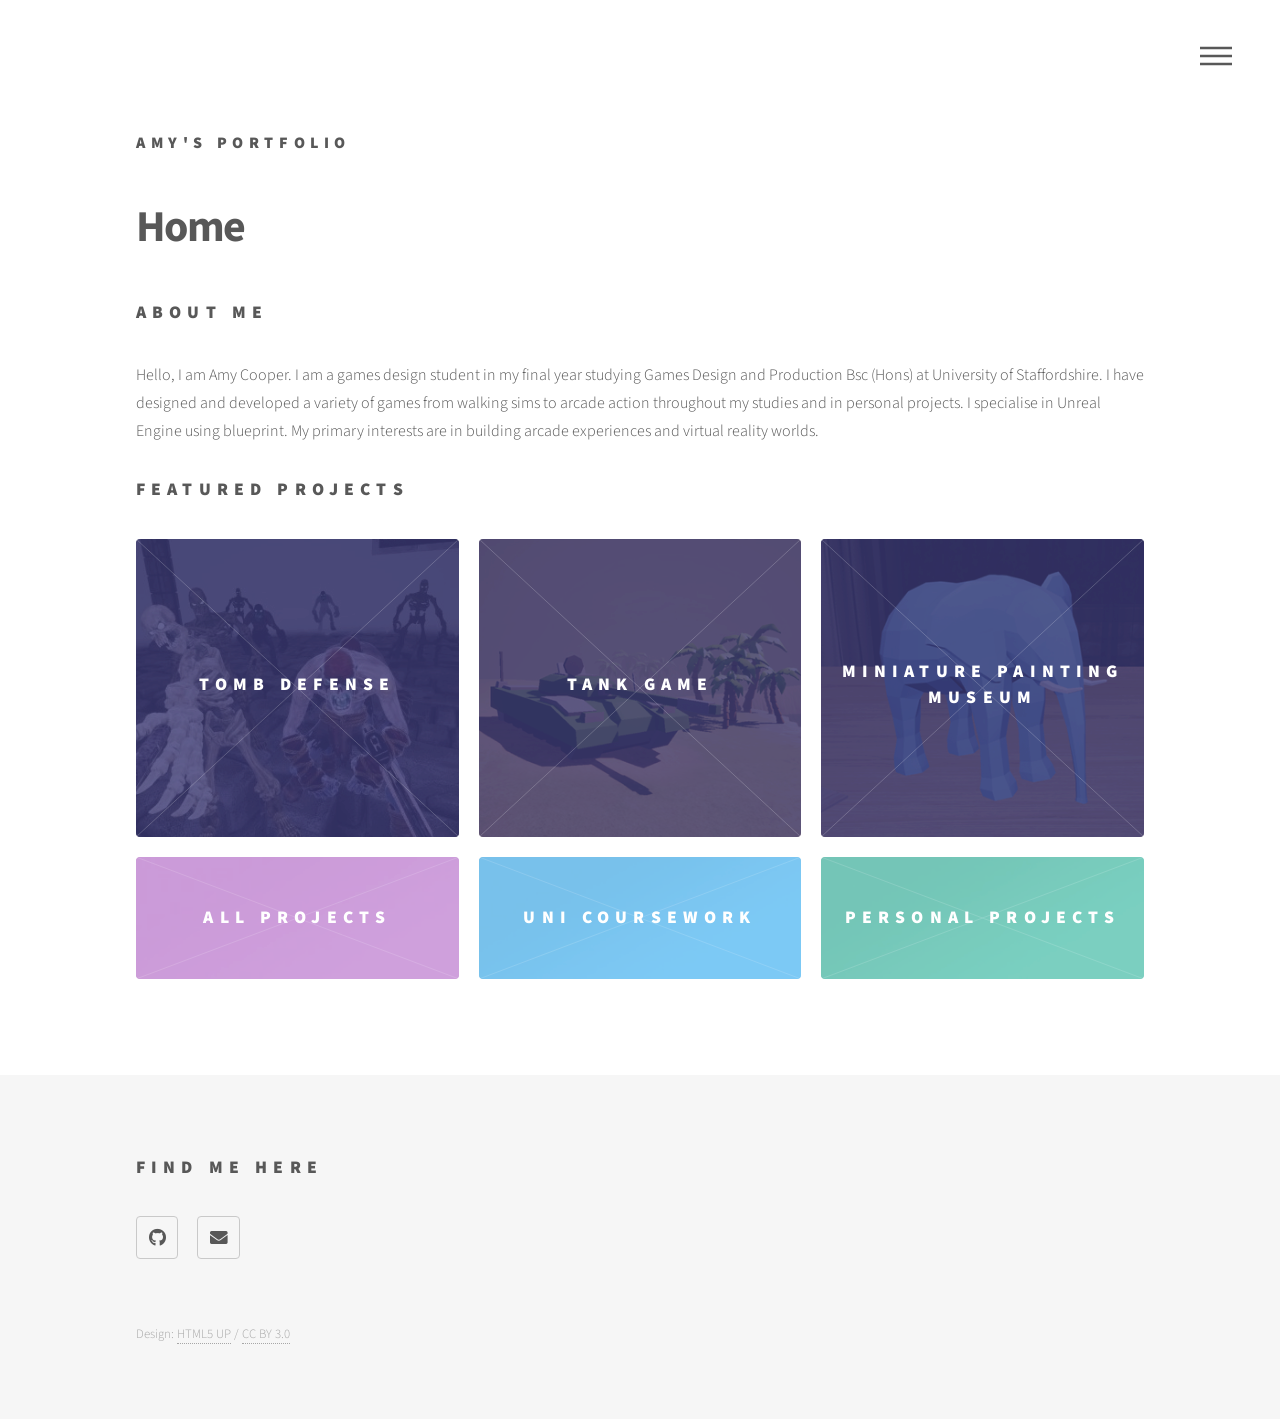
==== index.html @ 4cbb0b0f "Portfolio Transfer" ====
<!DOCTYPE HTML>
<!--
	Phantom by HTML5 UP
	html5up.net | @ajlkn
	Free for personal and commercial use under the CCA 3.0 license (html5up.net/license)
-->
<html>
	<head>
		<title>Amy's Portfolio</title>
		<meta charset="utf-8" />
		<meta name="viewport" content="width=device-width, initial-scale=1, user-scalable=no" />
		<link rel="stylesheet" href="assets/css/main.css" />
		<noscript><link rel="stylesheet" href="assets/css/noscript.css" /></noscript>
	</head>
	<body class="is-preload">
		<!-- Wrapper -->
			<div id="wrapper">

				<!-- Header -->
					<header id="header">
						<div class="inner">

							<!-- Logo -->
								<a href="index.html" class="logo">
									<span class="title">Amy's Portfolio</span>
								</a>

							<!-- Nav -->
								<nav>
									<ul>
										<li><a href="#menu">Menu</a></li>
									</ul>
								</nav>

						</div>
					</header>

				<!-- Menu -->
					<nav id="menu">
						<h2>Menu</h2>
						<ul>
							<li><a href="index.html">Home</a></li>
							<li><a href="projects.html">All Projects</a></li>
							<li><a href="coursework.html">Uni Coursework</a></li>
							<li><a href="personal.html">Personal Projects</a></li>
						</ul>
					</nav>

				<!-- Main -->
					<div id="main">
						<div class="inner">
							<h1>Home</h1>
							<h2>About Me</h2>
							<p>Hello, I am Amy Cooper. I am a games design student in my final year studying Games Design and Production Bsc (Hons) at University of Staffordshire.
								 I have designed and developed a variety of games from walking sims to arcade action throughout my studies and in personal projects. I specialise in Unreal Engine using blueprint. 
								My primary interests are in building arcade experiences and virtual reality worlds.</p>
							<h2>Featured Projects</h2>
							<section class="tiles">
								<article class="style1">
									<span class="image">
										<img src="images\TombDefense.jpg" alt="" />
									</span>
									<a href="TombDefense.html">
										<h2>Tomb Defense</h2>
										<div class="content">
											<p>Endless Arcade VR Shooter for Meta Quest</p>
										</div>
									</a>
								</article>

								<article class="style1">
									<span class="image">
										<img src="images/TankGame.jpg" alt="" />
									</span>
									<a href="TankGame.html">
										<h2>Tank Game</h2>
										<div class="content">
											<p>An experimental co-op game using VR and a custom Arduino controller</p>
										</div>
									</a>
								</article>

								<article class="style1">
									<span class="image">
										<img src="images/MiniaturePaintingMuseum.jpg" alt="" />
									</span>
									<a href="MiniaturePaintingMuseum.html">
										<h2>Miniature Painting Museum</h2>
										<div class="content">
											<p>A calm game about painting statues and viewing them to scale made for the GMTK Game Jam 2024</p>
										</div>
									</a>
								</article>

								<article class="style4">
									<span class="image">
										<img src="images/TabAll.jpg" alt="" />
									</span>
									<a href="projects.html">
										<h2>All Projects</h2>
									</a>
								</article>
								<article class="style2">
									<span class="image">
										<img src="images/TabDesign.jpg" alt="" />
									</span>
									<a href="coursework.html">
										<h2>Uni Coursework</h2>
									</a>
								</article>
								<article class="style3">
									<span class="image">
										<img src="images/TabArt.jpg" alt="" />
									</span>
									<a href="personal.html">
										<h2>Personal Projects</h2>
									</a>
								</article>
									
							</section>
						</div>
					</div>

				<!-- Footer -->
					<footer id="footer">
						<div class="inner">
							<section>
								<h2>Find me here</h2>
								<ul class="icons">
									<li><a href="https://github.com/RankRebellion" target="_blank" class="icon brands style2 fa-github"><span class="label">GitHub</span></a></li>
									<li><a href="mailto:AmyC5341@outlook.com" class="icon solid style2 fa-envelope"><span class="label">Email</span></a></li>
								</ul>
							</section>
							<ul class="copyright">
								<li>Design: <a href="http://html5up.net" target="_blank">HTML5 UP</a> / <a href="https://creativecommons.org/licenses/by/3.0/" target="_blank">CC BY 3.0</a></li>
							</ul>
						</div>
					</footer>

			</div>

		<!-- Scripts -->
			<script src="assets/js/jquery.min.js"></script>
			<script src="assets/js/browser.min.js"></script>
			<script src="assets/js/breakpoints.min.js"></script>
			<script src="assets/js/util.js"></script>
			<script src="assets/js/main.js"></script>

	</body>
</html>
---- assets/css/main.css ----
@import url(fontawesome-all.min.css);
@import url("https://fonts.googleapis.com/css?family=Source+Sans+Pro:300,700,900");

/*
	Phantom by HTML5 UP
	html5up.net | @ajlkn
	Free for personal and commercial use under the CCA 3.0 license (html5up.net/license)
*/

html, body, div, span, applet, object,
iframe, h1, h2, h3, h4, h5, h6, p, blockquote,
pre, a, abbr, acronym, address, big, cite,
code, del, dfn, em, img, ins, kbd, q, s, samp,
small, strike, strong, sub, sup, tt, var, b,
u, i, center, dl, dt, dd, ol, ul, li, fieldset,
form, label, legend, table, caption, tbody,
tfoot, thead, tr, th, td, article, aside,
canvas, details, embed, figure, figcaption,
footer, header, hgroup, menu, nav, output, ruby,
section, summary, time, mark, audio, video {
	margin: 0;
	padding: 0;
	border: 0;
	font-size: 100%;
	font: inherit;
	vertical-align: baseline;}

article, aside, details, figcaption, figure,
footer, header, hgroup, menu, nav, section {
	display: block;}

body {
	line-height: 1;
}

ol, ul {
	list-style: none;
}

blockquote, q {
	quotes: none;
}

	blockquote:before, blockquote:after, q:before, q:after {
		content: '';
		content: none;
	}

table {
	border-collapse: collapse;
	border-spacing: 0;
}

body {
	-webkit-text-size-adjust: none;
}

mark {
	background-color: transparent;
	color: inherit;
}

input::-moz-focus-inner {
	border: 0;
	padding: 0;
}

input, select, textarea {
	-moz-appearance: none;
	-webkit-appearance: none;
	-ms-appearance: none;
	appearance: none;
}

/* Basic */

	@-ms-viewport {
		width: device-width;
	}

	body {
		-ms-overflow-style: scrollbar;
	}

	@media screen and (max-width: 480px) {

		html, body {
			min-width: 320px;
		}

	}

	html {
		box-sizing: border-box;
	}

	*, *:before, *:after {
		box-sizing: inherit;
	}

	body {
		background: #ffffff;
	}

		body.is-preload *, body.is-preload *:before, body.is-preload *:after {
			-moz-animation: none !important;
			-webkit-animation: none !important;
			-ms-animation: none !important;
			animation: none !important;
			-moz-transition: none !important;
			-webkit-transition: none !important;
			-ms-transition: none !important;
			transition: none !important;
		}

/* Type */

	body, input, select, textarea {
		color: #585858;
		font-family: "Source Sans Pro", Helvetica, sans-serif;
		font-size: 16pt;
		font-weight: 300;
		line-height: 1.75;
	}

		@media screen and (max-width: 1680px) {

			body, input, select, textarea {
				font-size: 14pt;
			}

		}

		@media screen and (max-width: 1280px) {

			body, input, select, textarea {
				font-size: 12pt;
			}

		}

	a {
		-moz-transition: border-bottom-color 0.2s ease, color 0.2s ease;
		-webkit-transition: border-bottom-color 0.2s ease, color 0.2s ease;
		-ms-transition: border-bottom-color 0.2s ease, color 0.2s ease;
		transition: border-bottom-color 0.2s ease, color 0.2s ease;
		text-decoration: none;
		color: #585858;
		border-bottom: dotted 1px rgba(88, 88, 88, 0.5);
	}

		a:hover {
			border-bottom-color: transparent;
			color: #f2849e !important;
		}

	strong, b {
		font-weight: 900;
	}

	em, i {
		font-style: italic;
	}

	p {
		margin: 0 0 2em 0;
	}

	h1 {
		font-size: 2.75em;
		font-weight: 700;
		line-height: 1.3;
		margin: 0 0 1em 0;
		letter-spacing: -0.035em;
	}

		h1 a {
			color: inherit;
		}

		@media screen and (max-width: 736px) {

			h1 {
				font-size: 2em;
				margin: 0 0 1em 0;
			}

		}

		@media screen and (max-width: 360px) {

			h1 {
				font-size: 1.75em;
			}

		}

	h2, h3, h4, h5, h6 {
		font-weight: 900;
		line-height: 1.5;
		margin: 0 0 2em 0;
		text-transform: uppercase;
		letter-spacing: 0.35em;
	}

		h2 a, h3 a, h4 a, h5 a, h6 a {
			color: inherit;
		}

	h2 {
		font-size: 1.1em;
	}

	h3 {
		font-size: 1em;
	}

	h4 {
		font-size: 0.8em;
	}

	h5 {
		font-size: 0.8em;
	}

	h6 {
		font-size: 0.8em;
	}

	@media screen and (max-width: 980px) {

		h1 br, h2 br, h3 br, h4 br, h5 br, h6 br {
			display: none;
		}

	}

	@media screen and (max-width: 736px) {

		h2 {
			font-size: 1em;
		}

		h3 {
			font-size: 0.8em;
		}

	}

	sub {
		font-size: 0.8em;
		position: relative;
		top: 0.5em;
	}

	sup {
		font-size: 0.8em;
		position: relative;
		top: -0.5em;
	}

	blockquote {
		border-left: solid 4px #c9c9c9;
		font-style: italic;
		margin: 0 0 2em 0;
		padding: 0.5em 0 0.5em 2em;
	}

	code {
		background: rgba(144, 144, 144, 0.075);
		border-radius: 4px;
		border: solid 1px #c9c9c9;
		font-family: "Courier New", monospace;
		font-size: 0.9em;
		margin: 0 0.25em;
		padding: 0.25em 0.65em;
	}

	pre {
		-webkit-overflow-scrolling: touch;
		font-family: "Courier New", monospace;
		font-size: 0.9em;
		margin: 0 0 2em 0;
	}

		pre code {
			display: block;
			line-height: 1.75;
			padding: 1em 1.5em;
			overflow-x: auto;
		}

	hr {
		border: 0;
		border-bottom: solid 1px #c9c9c9;
		margin: 2em 0;
	}

		hr.major {
			margin: 3em 0;
		}

	.align-left {
		text-align: left;
	}

	.align-center {
		text-align: center;
	}

	.align-right {
		text-align: right;
	}

/* Row */

	.row {
		display: flex;
		flex-wrap: wrap;
		box-sizing: border-box;
		align-items: stretch;
	}

		.row > * {
			box-sizing: border-box;
		}

		.row.gtr-uniform > * > :last-child {
			margin-bottom: 0;
		}

		.row.aln-left {
			justify-content: flex-start;
		}

		.row.aln-center {
			justify-content: center;
		}

		.row.aln-right {
			justify-content: flex-end;
		}

		.row.aln-top {
			align-items: flex-start;
		}

		.row.aln-middle {
			align-items: center;
		}

		.row.aln-bottom {
			align-items: flex-end;
		}

		.row > .imp {
			order: -1;
		}

		.row > .col-1 {
			width: 8.33333%;
		}

		.row > .off-1 {
			margin-left: 8.33333%;
		}

		.row > .col-2 {
			width: 16.66667%;
		}

		.row > .off-2 {
			margin-left: 16.66667%;
		}

		.row > .col-3 {
			width: 25%;
		}

		.row > .off-3 {
			margin-left: 25%;
		}

		.row > .col-4 {
			width: 33.33333%;
		}

		.row > .off-4 {
			margin-left: 33.33333%;
		}

		.row > .col-5 {
			width: 41.66667%;
		}

		.row > .off-5 {
			margin-left: 41.66667%;
		}

		.row > .col-6 {
			width: 50%;
		}

		.row > .off-6 {
			margin-left: 50%;
		}

		.row > .col-7 {
			width: 58.33333%;
		}

		.row > .off-7 {
			margin-left: 58.33333%;
		}

		.row > .col-8 {
			width: 66.66667%;
		}

		.row > .off-8 {
			margin-left: 66.66667%;
		}

		.row > .col-9 {
			width: 75%;
		}

		.row > .off-9 {
			margin-left: 75%;
		}

		.row > .col-10 {
			width: 83.33333%;
		}

		.row > .off-10 {
			margin-left: 83.33333%;
		}

		.row > .col-11 {
			width: 91.66667%;
		}

		.row > .off-11 {
			margin-left: 91.66667%;
		}

		.row > .col-12 {
			width: 100%;
		}

		.row > .off-12 {
			margin-left: 100%;
		}

		.row.gtr-0 {
			margin-top: 0;
			margin-left: 0em;
		}

			.row.gtr-0 > * {
				padding: 0 0 0 0em;
			}

			.row.gtr-0.gtr-uniform {
				margin-top: 0em;
			}

				.row.gtr-0.gtr-uniform > * {
					padding-top: 0em;
				}

		.row.gtr-25 {
			margin-top: 0;
			margin-left: -0.5em;
		}

			.row.gtr-25 > * {
				padding: 0 0 0 0.5em;
			}

			.row.gtr-25.gtr-uniform {
				margin-top: -0.5em;
			}

				.row.gtr-25.gtr-uniform > * {
					padding-top: 0.5em;
				}

		.row.gtr-50 {
			margin-top: 0;
			margin-left: -1em;
		}

			.row.gtr-50 > * {
				padding: 0 0 0 1em;
			}

			.row.gtr-50.gtr-uniform {
				margin-top: -1em;
			}

				.row.gtr-50.gtr-uniform > * {
					padding-top: 1em;
				}

		.row {
			margin-top: 0;
			margin-left: -2em;
		}

			.row > * {
				padding: 0 0 0 2em;
			}

			.row.gtr-uniform {
				margin-top: -2em;
			}

				.row.gtr-uniform > * {
					padding-top: 2em;
				}

		.row.gtr-150 {
			margin-top: 0;
			margin-left: -3em;
		}

			.row.gtr-150 > * {
				padding: 0 0 0 3em;
			}

			.row.gtr-150.gtr-uniform {
				margin-top: -3em;
			}

				.row.gtr-150.gtr-uniform > * {
					padding-top: 3em;
				}

		.row.gtr-200 {
			margin-top: 0;
			margin-left: -4em;
		}

			.row.gtr-200 > * {
				padding: 0 0 0 4em;
			}

			.row.gtr-200.gtr-uniform {
				margin-top: -4em;
			}

				.row.gtr-200.gtr-uniform > * {
					padding-top: 4em;
				}

		@media screen and (max-width: 1680px) {

			.row {
				display: flex;
				flex-wrap: wrap;
				box-sizing: border-box;
				align-items: stretch;
			}

				.row > * {
					box-sizing: border-box;
				}

				.row.gtr-uniform > * > :last-child {
					margin-bottom: 0;
				}

				.row.aln-left {
					justify-content: flex-start;
				}

				.row.aln-center {
					justify-content: center;
				}

				.row.aln-right {
					justify-content: flex-end;
				}

				.row.aln-top {
					align-items: flex-start;
				}

				.row.aln-middle {
					align-items: center;
				}

				.row.aln-bottom {
					align-items: flex-end;
				}

				.row > .imp-xlarge {
					order: -1;
				}

				.row > .col-1-xlarge {
					width: 8.33333%;
				}

				.row > .off-1-xlarge {
					margin-left: 8.33333%;
				}

				.row > .col-2-xlarge {
					width: 16.66667%;
				}

				.row > .off-2-xlarge {
					margin-left: 16.66667%;
				}

				.row > .col-3-xlarge {
					width: 25%;
				}

				.row > .off-3-xlarge {
					margin-left: 25%;
				}

				.row > .col-4-xlarge {
					width: 33.33333%;
				}

				.row > .off-4-xlarge {
					margin-left: 33.33333%;
				}

				.row > .col-5-xlarge {
					width: 41.66667%;
				}

				.row > .off-5-xlarge {
					margin-left: 41.66667%;
				}

				.row > .col-6-xlarge {
					width: 50%;
				}

				.row > .off-6-xlarge {
					margin-left: 50%;
				}

				.row > .col-7-xlarge {
					width: 58.33333%;
				}

				.row > .off-7-xlarge {
					margin-left: 58.33333%;
				}

				.row > .col-8-xlarge {
					width: 66.66667%;
				}

				.row > .off-8-xlarge {
					margin-left: 66.66667%;
				}

				.row > .col-9-xlarge {
					width: 75%;
				}

				.row > .off-9-xlarge {
					margin-left: 75%;
				}

				.row > .col-10-xlarge {
					width: 83.33333%;
				}

				.row > .off-10-xlarge {
					margin-left: 83.33333%;
				}

				.row > .col-11-xlarge {
					width: 91.66667%;
				}

				.row > .off-11-xlarge {
					margin-left: 91.66667%;
				}

				.row > .col-12-xlarge {
					width: 100%;
				}

				.row > .off-12-xlarge {
					margin-left: 100%;
				}

				.row.gtr-0 {
					margin-top: 0;
					margin-left: 0em;
				}

					.row.gtr-0 > * {
						padding: 0 0 0 0em;
					}

					.row.gtr-0.gtr-uniform {
						margin-top: 0em;
					}

						.row.gtr-0.gtr-uniform > * {
							padding-top: 0em;
						}

				.row.gtr-25 {
					margin-top: 0;
					margin-left: -0.5em;
				}

					.row.gtr-25 > * {
						padding: 0 0 0 0.5em;
					}

					.row.gtr-25.gtr-uniform {
						margin-top: -0.5em;
					}

						.row.gtr-25.gtr-uniform > * {
							padding-top: 0.5em;
						}

				.row.gtr-50 {
					margin-top: 0;
					margin-left: -1em;
				}

					.row.gtr-50 > * {
						padding: 0 0 0 1em;
					}

					.row.gtr-50.gtr-uniform {
						margin-top: -1em;
					}

						.row.gtr-50.gtr-uniform > * {
							padding-top: 1em;
						}

				.row {
					margin-top: 0;
					margin-left: -2em;
				}

					.row > * {
						padding: 0 0 0 2em;
					}

					.row.gtr-uniform {
						margin-top: -2em;
					}

						.row.gtr-uniform > * {
							padding-top: 2em;
						}

				.row.gtr-150 {
					margin-top: 0;
					margin-left: -3em;
				}

					.row.gtr-150 > * {
						padding: 0 0 0 3em;
					}

					.row.gtr-150.gtr-uniform {
						margin-top: -3em;
					}

						.row.gtr-150.gtr-uniform > * {
							padding-top: 3em;
						}

				.row.gtr-200 {
					margin-top: 0;
					margin-left: -4em;
				}

					.row.gtr-200 > * {
						padding: 0 0 0 4em;
					}

					.row.gtr-200.gtr-uniform {
						margin-top: -4em;
					}

						.row.gtr-200.gtr-uniform > * {
							padding-top: 4em;
						}

		}

		@media screen and (max-width: 1280px) {

			.row {
				display: flex;
				flex-wrap: wrap;
				box-sizing: border-box;
				align-items: stretch;
			}

				.row > * {
					box-sizing: border-box;
				}

				.row.gtr-uniform > * > :last-child {
					margin-bottom: 0;
				}

				.row.aln-left {
					justify-content: flex-start;
				}

				.row.aln-center {
					justify-content: center;
				}

				.row.aln-right {
					justify-content: flex-end;
				}

				.row.aln-top {
					align-items: flex-start;
				}

				.row.aln-middle {
					align-items: center;
				}

				.row.aln-bottom {
					align-items: flex-end;
				}

				.row > .imp-large {
					order: -1;
				}

				.row > .col-1-large {
					width: 8.33333%;
				}

				.row > .off-1-large {
					margin-left: 8.33333%;
				}

				.row > .col-2-large {
					width: 16.66667%;
				}

				.row > .off-2-large {
					margin-left: 16.66667%;
				}

				.row > .col-3-large {
					width: 25%;
				}

				.row > .off-3-large {
					margin-left: 25%;
				}

				.row > .col-4-large {
					width: 33.33333%;
				}

				.row > .off-4-large {
					margin-left: 33.33333%;
				}

				.row > .col-5-large {
					width: 41.66667%;
				}

				.row > .off-5-large {
					margin-left: 41.66667%;
				}

				.row > .col-6-large {
					width: 50%;
				}

				.row > .off-6-large {
					margin-left: 50%;
				}

				.row > .col-7-large {
					width: 58.33333%;
				}

				.row > .off-7-large {
					margin-left: 58.33333%;
				}

				.row > .col-8-large {
					width: 66.66667%;
				}

				.row > .off-8-large {
					margin-left: 66.66667%;
				}

				.row > .col-9-large {
					width: 75%;
				}

				.row > .off-9-large {
					margin-left: 75%;
				}

				.row > .col-10-large {
					width: 83.33333%;
				}

				.row > .off-10-large {
					margin-left: 83.33333%;
				}

				.row > .col-11-large {
					width: 91.66667%;
				}

				.row > .off-11-large {
					margin-left: 91.66667%;
				}

				.row > .col-12-large {
					width: 100%;
				}

				.row > .off-12-large {
					margin-left: 100%;
				}

				.row.gtr-0 {
					margin-top: 0;
					margin-left: 0em;
				}

					.row.gtr-0 > * {
						padding: 0 0 0 0em;
					}

					.row.gtr-0.gtr-uniform {
						margin-top: 0em;
					}

						.row.gtr-0.gtr-uniform > * {
							padding-top: 0em;
						}

				.row.gtr-25 {
					margin-top: 0;
					margin-left: -0.5em;
				}

					.row.gtr-25 > * {
						padding: 0 0 0 0.5em;
					}

					.row.gtr-25.gtr-uniform {
						margin-top: -0.5em;
					}

						.row.gtr-25.gtr-uniform > * {
							padding-top: 0.5em;
						}

				.row.gtr-50 {
					margin-top: 0;
					margin-left: -1em;
				}

					.row.gtr-50 > * {
						padding: 0 0 0 1em;
					}

					.row.gtr-50.gtr-uniform {
						margin-top: -1em;
					}

						.row.gtr-50.gtr-uniform > * {
							padding-top: 1em;
						}

				.row {
					margin-top: 0;
					margin-left: -2em;
				}

					.row > * {
						padding: 0 0 0 2em;
					}

					.row.gtr-uniform {
						margin-top: -2em;
					}

						.row.gtr-uniform > * {
							padding-top: 2em;
						}

				.row.gtr-150 {
					margin-top: 0;
					margin-left: -3em;
				}

					.row.gtr-150 > * {
						padding: 0 0 0 3em;
					}

					.row.gtr-150.gtr-uniform {
						margin-top: -3em;
					}

						.row.gtr-150.gtr-uniform > * {
							padding-top: 3em;
						}

				.row.gtr-200 {
					margin-top: 0;
					margin-left: -4em;
				}

					.row.gtr-200 > * {
						padding: 0 0 0 4em;
					}

					.row.gtr-200.gtr-uniform {
						margin-top: -4em;
					}

						.row.gtr-200.gtr-uniform > * {
							padding-top: 4em;
						}

		}

		@media screen and (max-width: 980px) {

			.row {
				display: flex;
				flex-wrap: wrap;
				box-sizing: border-box;
				align-items: stretch;
			}

				.row > * {
					box-sizing: border-box;
				}

				.row.gtr-uniform > * > :last-child {
					margin-bottom: 0;
				}

				.row.aln-left {
					justify-content: flex-start;
				}

				.row.aln-center {
					justify-content: center;
				}

				.row.aln-right {
					justify-content: flex-end;
				}

				.row.aln-top {
					align-items: flex-start;
				}

				.row.aln-middle {
					align-items: center;
				}

				.row.aln-bottom {
					align-items: flex-end;
				}

				.row > .imp-medium {
					order: -1;
				}

				.row > .col-1-medium {
					width: 8.33333%;
				}

				.row > .off-1-medium {
					margin-left: 8.33333%;
				}

				.row > .col-2-medium {
					width: 16.66667%;
				}

				.row > .off-2-medium {
					margin-left: 16.66667%;
				}

				.row > .col-3-medium {
					width: 25%;
				}

				.row > .off-3-medium {
					margin-left: 25%;
				}

				.row > .col-4-medium {
					width: 33.33333%;
				}

				.row > .off-4-medium {
					margin-left: 33.33333%;
				}

				.row > .col-5-medium {
					width: 41.66667%;
				}

				.row > .off-5-medium {
					margin-left: 41.66667%;
				}

				.row > .col-6-medium {
					width: 50%;
				}

				.row > .off-6-medium {
					margin-left: 50%;
				}

				.row > .col-7-medium {
					width: 58.33333%;
				}

				.row > .off-7-medium {
					margin-left: 58.33333%;
				}

				.row > .col-8-medium {
					width: 66.66667%;
				}

				.row > .off-8-medium {
					margin-left: 66.66667%;
				}

				.row > .col-9-medium {
					width: 75%;
				}

				.row > .off-9-medium {
					margin-left: 75%;
				}

				.row > .col-10-medium {
					width: 83.33333%;
				}

				.row > .off-10-medium {
					margin-left: 83.33333%;
				}

				.row > .col-11-medium {
					width: 91.66667%;
				}

				.row > .off-11-medium {
					margin-left: 91.66667%;
				}

				.row > .col-12-medium {
					width: 100%;
				}

				.row > .off-12-medium {
					margin-left: 100%;
				}

				.row.gtr-0 {
					margin-top: 0;
					margin-left: 0em;
				}

					.row.gtr-0 > * {
						padding: 0 0 0 0em;
					}

					.row.gtr-0.gtr-uniform {
						margin-top: 0em;
					}

						.row.gtr-0.gtr-uniform > * {
							padding-top: 0em;
						}

				.row.gtr-25 {
					margin-top: 0;
					margin-left: -0.375em;
				}

					.row.gtr-25 > * {
						padding: 0 0 0 0.375em;
					}

					.row.gtr-25.gtr-uniform {
						margin-top: -0.375em;
					}

						.row.gtr-25.gtr-uniform > * {
							padding-top: 0.375em;
						}

				.row.gtr-50 {
					margin-top: 0;
					margin-left: -0.75em;
				}

					.row.gtr-50 > * {
						padding: 0 0 0 0.75em;
					}

					.row.gtr-50.gtr-uniform {
						margin-top: -0.75em;
					}

						.row.gtr-50.gtr-uniform > * {
							padding-top: 0.75em;
						}

				.row {
					margin-top: 0;
					margin-left: -1.5em;
				}

					.row > * {
						padding: 0 0 0 1.5em;
					}

					.row.gtr-uniform {
						margin-top: -1.5em;
					}

						.row.gtr-uniform > * {
							padding-top: 1.5em;
						}

				.row.gtr-150 {
					margin-top: 0;
					margin-left: -2.25em;
				}

					.row.gtr-150 > * {
						padding: 0 0 0 2.25em;
					}

					.row.gtr-150.gtr-uniform {
						margin-top: -2.25em;
					}

						.row.gtr-150.gtr-uniform > * {
							padding-top: 2.25em;
						}

				.row.gtr-200 {
					margin-top: 0;
					margin-left: -3em;
				}

					.row.gtr-200 > * {
						padding: 0 0 0 3em;
					}

					.row.gtr-200.gtr-uniform {
						margin-top: -3em;
					}

						.row.gtr-200.gtr-uniform > * {
							padding-top: 3em;
						}

		}

		@media screen and (max-width: 736px) {

			.row {
				display: flex;
				flex-wrap: wrap;
				box-sizing: border-box;
				align-items: stretch;
			}

				.row > * {
					box-sizing: border-box;
				}

				.row.gtr-uniform > * > :last-child {
					margin-bottom: 0;
				}

				.row.aln-left {
					justify-content: flex-start;
				}

				.row.aln-center {
					justify-content: center;
				}

				.row.aln-right {
					justify-content: flex-end;
				}

				.row.aln-top {
					align-items: flex-start;
				}

				.row.aln-middle {
					align-items: center;
				}

				.row.aln-bottom {
					align-items: flex-end;
				}

				.row > .imp-small {
					order: -1;
				}

				.row > .col-1-small {
					width: 8.33333%;
				}

				.row > .off-1-small {
					margin-left: 8.33333%;
				}

				.row > .col-2-small {
					width: 16.66667%;
				}

				.row > .off-2-small {
					margin-left: 16.66667%;
				}

				.row > .col-3-small {
					width: 25%;
				}

				.row > .off-3-small {
					margin-left: 25%;
				}

				.row > .col-4-small {
					width: 33.33333%;
				}

				.row > .off-4-small {
					margin-left: 33.33333%;
				}

				.row > .col-5-small {
					width: 41.66667%;
				}

				.row > .off-5-small {
					margin-left: 41.66667%;
				}

				.row > .col-6-small {
					width: 50%;
				}

				.row > .off-6-small {
					margin-left: 50%;
				}

				.row > .col-7-small {
					width: 58.33333%;
				}

				.row > .off-7-small {
					margin-left: 58.33333%;
				}

				.row > .col-8-small {
					width: 66.66667%;
				}

				.row > .off-8-small {
					margin-left: 66.66667%;
				}

				.row > .col-9-small {
					width: 75%;
				}

				.row > .off-9-small {
					margin-left: 75%;
				}

				.row > .col-10-small {
					width: 83.33333%;
				}

				.row > .off-10-small {
					margin-left: 83.33333%;
				}

				.row > .col-11-small {
					width: 91.66667%;
				}

				.row > .off-11-small {
					margin-left: 91.66667%;
				}

				.row > .col-12-small {
					width: 100%;
				}

				.row > .off-12-small {
					margin-left: 100%;
				}

				.row.gtr-0 {
					margin-top: 0;
					margin-left: 0em;
				}

					.row.gtr-0 > * {
						padding: 0 0 0 0em;
					}

					.row.gtr-0.gtr-uniform {
						margin-top: 0em;
					}

						.row.gtr-0.gtr-uniform > * {
							padding-top: 0em;
						}

				.row.gtr-25 {
					margin-top: 0;
					margin-left: -0.25em;
				}

					.row.gtr-25 > * {
						padding: 0 0 0 0.25em;
					}

					.row.gtr-25.gtr-uniform {
						margin-top: -0.25em;
					}

						.row.gtr-25.gtr-uniform > * {
							padding-top: 0.25em;
						}

				.row.gtr-50 {
					margin-top: 0;
					margin-left: -0.5em;
				}

					.row.gtr-50 > * {
						padding: 0 0 0 0.5em;
					}

					.row.gtr-50.gtr-uniform {
						margin-top: -0.5em;
					}

						.row.gtr-50.gtr-uniform > * {
							padding-top: 0.5em;
						}

				.row {
					margin-top: 0;
					margin-left: -1em;
				}

					.row > * {
						padding: 0 0 0 1em;
					}

					.row.gtr-uniform {
						margin-top: -1em;
					}

						.row.gtr-uniform > * {
							padding-top: 1em;
						}

				.row.gtr-150 {
					margin-top: 0;
					margin-left: -1.5em;
				}

					.row.gtr-150 > * {
						padding: 0 0 0 1.5em;
					}

					.row.gtr-150.gtr-uniform {
						margin-top: -1.5em;
					}

						.row.gtr-150.gtr-uniform > * {
							padding-top: 1.5em;
						}

				.row.gtr-200 {
					margin-top: 0;
					margin-left: -2em;
				}

					.row.gtr-200 > * {
						padding: 0 0 0 2em;
					}

					.row.gtr-200.gtr-uniform {
						margin-top: -2em;
					}

						.row.gtr-200.gtr-uniform > * {
							padding-top: 2em;
						}

		}

		@media screen and (max-width: 480px) {

			.row {
				display: flex;
				flex-wrap: wrap;
				box-sizing: border-box;
				align-items: stretch;
			}

				.row > * {
					box-sizing: border-box;
				}

				.row.gtr-uniform > * > :last-child {
					margin-bottom: 0;
				}

				.row.aln-left {
					justify-content: flex-start;
				}

				.row.aln-center {
					justify-content: center;
				}

				.row.aln-right {
					justify-content: flex-end;
				}

				.row.aln-top {
					align-items: flex-start;
				}

				.row.aln-middle {
					align-items: center;
				}

				.row.aln-bottom {
					align-items: flex-end;
				}

				.row > .imp-xsmall {
					order: -1;
				}

				.row > .col-1-xsmall {
					width: 8.33333%;
				}

				.row > .off-1-xsmall {
					margin-left: 8.33333%;
				}

				.row > .col-2-xsmall {
					width: 16.66667%;
				}

				.row > .off-2-xsmall {
					margin-left: 16.66667%;
				}

				.row > .col-3-xsmall {
					width: 25%;
				}

				.row > .off-3-xsmall {
					margin-left: 25%;
				}

				.row > .col-4-xsmall {
					width: 33.33333%;
				}

				.row > .off-4-xsmall {
					margin-left: 33.33333%;
				}

				.row > .col-5-xsmall {
					width: 41.66667%;
				}

				.row > .off-5-xsmall {
					margin-left: 41.66667%;
				}

				.row > .col-6-xsmall {
					width: 50%;
				}

				.row > .off-6-xsmall {
					margin-left: 50%;
				}

				.row > .col-7-xsmall {
					width: 58.33333%;
				}

				.row > .off-7-xsmall {
					margin-left: 58.33333%;
				}

				.row > .col-8-xsmall {
					width: 66.66667%;
				}

				.row > .off-8-xsmall {
					margin-left: 66.66667%;
				}

				.row > .col-9-xsmall {
					width: 75%;
				}

				.row > .off-9-xsmall {
					margin-left: 75%;
				}

				.row > .col-10-xsmall {
					width: 83.33333%;
				}

				.row > .off-10-xsmall {
					margin-left: 83.33333%;
				}

				.row > .col-11-xsmall {
					width: 91.66667%;
				}

				.row > .off-11-xsmall {
					margin-left: 91.66667%;
				}

				.row > .col-12-xsmall {
					width: 100%;
				}

				.row > .off-12-xsmall {
					margin-left: 100%;
				}

				.row.gtr-0 {
					margin-top: 0;
					margin-left: 0em;
				}

					.row.gtr-0 > * {
						padding: 0 0 0 0em;
					}

					.row.gtr-0.gtr-uniform {
						margin-top: 0em;
					}

						.row.gtr-0.gtr-uniform > * {
							padding-top: 0em;
						}

				.row.gtr-25 {
					margin-top: 0;
					margin-left: -0.25em;
				}

					.row.gtr-25 > * {
						padding: 0 0 0 0.25em;
					}

					.row.gtr-25.gtr-uniform {
						margin-top: -0.25em;
					}

						.row.gtr-25.gtr-uniform > * {
							padding-top: 0.25em;
						}

				.row.gtr-50 {
					margin-top: 0;
					margin-left: -0.5em;
				}

					.row.gtr-50 > * {
						padding: 0 0 0 0.5em;
					}

					.row.gtr-50.gtr-uniform {
						margin-top: -0.5em;
					}

						.row.gtr-50.gtr-uniform > * {
							padding-top: 0.5em;
						}

				.row {
					margin-top: 0;
					margin-left: -1em;
				}

					.row > * {
						padding: 0 0 0 1em;
					}

					.row.gtr-uniform {
						margin-top: -1em;
					}

						.row.gtr-uniform > * {
							padding-top: 1em;
						}

				.row.gtr-150 {
					margin-top: 0;
					margin-left: -1.5em;
				}

					.row.gtr-150 > * {
						padding: 0 0 0 1.5em;
					}

					.row.gtr-150.gtr-uniform {
						margin-top: -1.5em;
					}

						.row.gtr-150.gtr-uniform > * {
							padding-top: 1.5em;
						}

				.row.gtr-200 {
					margin-top: 0;
					margin-left: -2em;
				}

					.row.gtr-200 > * {
						padding: 0 0 0 2em;
					}

					.row.gtr-200.gtr-uniform {
						margin-top: -2em;
					}

						.row.gtr-200.gtr-uniform > * {
							padding-top: 2em;
						}

		}

/* Section/Article */

	section.special, article.special {
		text-align: center;
	}

	header p {
		margin-top: -1em;
	}

	@media screen and (max-width: 736px) {

		header p {
			margin-top: 0;
		}

	}

/* Icon */

	.icon {
		text-decoration: none;
		border-bottom: none;
		position: relative;
	}

		.icon:before {
			-moz-osx-font-smoothing: grayscale;
			-webkit-font-smoothing: antialiased;
			display: inline-block;
			font-style: normal;
			font-variant: normal;
			text-rendering: auto;
			line-height: 1;
			text-transform: none !important;
			font-family: 'Font Awesome 5 Free';
			font-weight: 400;
		}

		.icon > .label {
			display: none;
		}

		.icon:before {
			line-height: inherit;
		}

		.icon.solid:before {
			font-weight: 900;
		}

		.icon.brands:before {
			font-family: 'Font Awesome 5 Brands';
		}

		.icon.style2 {
			-moz-transition: background-color 0.2s ease-in-out, color 0.2s ease-in-out, border-color 0.2s ease-in-out;
			-webkit-transition: background-color 0.2s ease-in-out, color 0.2s ease-in-out, border-color 0.2s ease-in-out;
			-ms-transition: background-color 0.2s ease-in-out, color 0.2s ease-in-out, border-color 0.2s ease-in-out;
			transition: background-color 0.2s ease-in-out, color 0.2s ease-in-out, border-color 0.2s ease-in-out;
			background-color: transparent;
			border: solid 1px #c9c9c9;
			border-radius: 4px;
			width: 2.65em;
			height: 2.65em;
			display: inline-block;
			text-align: center;
			line-height: 2.65em;
			color: inherit;
		}

			.icon.style2:before {
				font-size: 1.1em;
			}

			.icon.style2:hover {
				color: #f2849e;
				border-color: #f2849e;
			}

			.icon.style2:active {
				background-color: rgba(242, 132, 158, 0.1);
			}

/* List */

	ol {
		list-style: decimal;
		margin: 0 0 2em 0;
		padding-left: 1.25em;
	}

		ol li {
			padding-left: 0.25em;
		}

	ul {
		list-style: disc;
		margin: 0 0 2em 0;
		padding-left: 1em;
	}

		ul li {
			padding-left: 0.5em;
		}

		ul.alt {
			list-style: none;
			padding-left: 0;
		}

			ul.alt li {
				border-top: solid 1px #c9c9c9;
				padding: 0.5em 0;
			}

				ul.alt li:first-child {
					border-top: 0;
					padding-top: 0;
				}

	dl {
		margin: 0 0 2em 0;
	}

		dl dt {
			display: block;
			font-weight: 900;
			margin: 0 0 1em 0;
		}

		dl dd {
			margin-left: 2em;
		}

/* Actions */

	ul.actions {
		display: -moz-flex;
		display: -webkit-flex;
		display: -ms-flex;
		display: flex;
		cursor: default;
		list-style: none;
		margin-left: -1em;
		padding-left: 0;
	}

		ul.actions li {
			padding: 0 0 0 1em;
			vertical-align: middle;
		}

		ul.actions.special {
			-moz-justify-content: center;
			-webkit-justify-content: center;
			-ms-justify-content: center;
			justify-content: center;
			width: 100%;
			margin-left: 0;
		}

			ul.actions.special li:first-child {
				padding-left: 0;
			}

		ul.actions.stacked {
			-moz-flex-direction: column;
			-webkit-flex-direction: column;
			-ms-flex-direction: column;
			flex-direction: column;
			margin-left: 0;
		}

			ul.actions.stacked li {
				padding: 1.3em 0 0 0;
			}

				ul.actions.stacked li:first-child {
					padding-top: 0;
				}

		ul.actions.fit {
			width: calc(100% + 1em);
		}

			ul.actions.fit li {
				-moz-flex-grow: 1;
				-webkit-flex-grow: 1;
				-ms-flex-grow: 1;
				flex-grow: 1;
				-moz-flex-shrink: 1;
				-webkit-flex-shrink: 1;
				-ms-flex-shrink: 1;
				flex-shrink: 1;
				width: 100%;
			}

				ul.actions.fit li > * {
					width: 100%;
				}

			ul.actions.fit.stacked {
				width: 100%;
			}

		@media screen and (max-width: 480px) {

			ul.actions:not(.fixed) {
				-moz-flex-direction: column;
				-webkit-flex-direction: column;
				-ms-flex-direction: column;
				flex-direction: column;
				margin-left: 0;
				width: 100% !important;
			}

				ul.actions:not(.fixed) li {
					-moz-flex-grow: 1;
					-webkit-flex-grow: 1;
					-ms-flex-grow: 1;
					flex-grow: 1;
					-moz-flex-shrink: 1;
					-webkit-flex-shrink: 1;
					-ms-flex-shrink: 1;
					flex-shrink: 1;
					padding: 1em 0 0 0;
					text-align: center;
					width: 100%;
				}

					ul.actions:not(.fixed) li > * {
						width: 100%;
					}

					ul.actions:not(.fixed) li:first-child {
						padding-top: 0;
					}

					ul.actions:not(.fixed) li input[type="submit"],
					ul.actions:not(.fixed) li input[type="reset"],
					ul.actions:not(.fixed) li input[type="button"],
					ul.actions:not(.fixed) li button,
					ul.actions:not(.fixed) li .button {
						width: 100%;
					}

						ul.actions:not(.fixed) li input[type="submit"].icon:before,
						ul.actions:not(.fixed) li input[type="reset"].icon:before,
						ul.actions:not(.fixed) li input[type="button"].icon:before,
						ul.actions:not(.fixed) li button.icon:before,
						ul.actions:not(.fixed) li .button.icon:before {
							margin-left: -0.5rem;
						}

		}

/* Icons */

	ul.icons {
		cursor: default;
		list-style: none;
		padding-left: 0;
		margin: -1em 0 2em -1em;
	}

		ul.icons li {
			display: inline-block;
			padding: 1em 0 0 1em;
		}

/* Form */

	form {
		margin: 0 0 2em 0;
		overflow-x: hidden;
	}

		form > :last-child {
			margin-bottom: 0;
		}

		form > .fields {
			display: -moz-flex;
			display: -webkit-flex;
			display: -ms-flex;
			display: flex;
			-moz-flex-wrap: wrap;
			-webkit-flex-wrap: wrap;
			-ms-flex-wrap: wrap;
			flex-wrap: wrap;
			width: calc(100% + 3em);
			margin: -1.5em 0 2em -1.5em;
		}

			form > .fields > .field {
				-moz-flex-grow: 0;
				-webkit-flex-grow: 0;
				-ms-flex-grow: 0;
				flex-grow: 0;
				-moz-flex-shrink: 0;
				-webkit-flex-shrink: 0;
				-ms-flex-shrink: 0;
				flex-shrink: 0;
				padding: 1.5em 0 0 1.5em;
				width: calc(100% - 1.5em);
			}

				form > .fields > .field.half {
					width: calc(50% - 0.75em);
				}

				form > .fields > .field.third {
					width: calc(100%/3 - 0.5em);
				}

				form > .fields > .field.quarter {
					width: calc(25% - 0.375em);
				}

		@media screen and (max-width: 480px) {

			form > .fields {
				width: calc(100% + 3em);
				margin: -1.5em 0 2em -1.5em;
			}

				form > .fields > .field {
					padding: 1.5em 0 0 1.5em;
					width: calc(100% - 1.5em);
				}

					form > .fields > .field.half {
						width: calc(100% - 1.5em);
					}

					form > .fields > .field.third {
						width: calc(100% - 1.5em);
					}

					form > .fields > .field.quarter {
						width: calc(100% - 1.5em);
					}

		}

	label {
		display: block;
		font-size: 0.9em;
		font-weight: 900;
		margin: 0 0 1em 0;
	}

	input[type="text"],
	input[type="password"],
	input[type="email"],
	input[type="tel"],
	select,
	textarea {
		-moz-appearance: none;
		-webkit-appearance: none;
		-ms-appearance: none;
		appearance: none;
		background-color: transparent;
		border: none;
		border-radius: 0;
		border-bottom: solid 1px #c9c9c9;
		color: inherit;
		display: block;
		outline: 0;
		padding: 0;
		text-decoration: none;
		width: 100%;
	}

		input[type="text"]:invalid,
		input[type="password"]:invalid,
		input[type="email"]:invalid,
		input[type="tel"]:invalid,
		select:invalid,
		textarea:invalid {
			box-shadow: none;
		}

		input[type="text"]:focus,
		input[type="password"]:focus,
		input[type="email"]:focus,
		input[type="tel"]:focus,
		select:focus,
		textarea:focus {
			border-bottom-color: #f2849e;
			box-shadow: inset 0 -1px 0 0 #f2849e;
		}

	select {
		background-image: url("data:image/svg+xml;charset=utf8,%3Csvg xmlns='http://www.w3.org/2000/svg' width='40' height='40' preserveAspectRatio='none' viewBox='0 0 40 40'%3E%3Cpath d='M9.4,12.3l10.4,10.4l10.4-10.4c0.2-0.2,0.5-0.4,0.9-0.4c0.3,0,0.6,0.1,0.9,0.4l3.3,3.3c0.2,0.2,0.4,0.5,0.4,0.9 c0,0.4-0.1,0.6-0.4,0.9L20.7,31.9c-0.2,0.2-0.5,0.4-0.9,0.4c-0.3,0-0.6-0.1-0.9-0.4L4.3,17.3c-0.2-0.2-0.4-0.5-0.4-0.9 c0-0.4,0.1-0.6,0.4-0.9l3.3-3.3c0.2-0.2,0.5-0.4,0.9-0.4S9.1,12.1,9.4,12.3z' fill='%23c9c9c9' /%3E%3C/svg%3E");
		background-size: 1.25rem;
		background-repeat: no-repeat;
		background-position: calc(100% - 1rem) center;
		height: 3em;
		padding-right: 3em;
		text-overflow: ellipsis;
	}

		select option {
			background: #ffffff;
		}

		select:focus::-ms-value {
			background-color: transparent;
		}

		select::-ms-expand {
			display: none;
		}

	input[type="text"],
	input[type="password"],
	input[type="email"],
	select {
		height: 3em;
	}

	textarea {
		padding: 0;
		min-height: 3.75em;
	}

	input[type="checkbox"],
	input[type="radio"] {
		-moz-appearance: none;
		-webkit-appearance: none;
		-ms-appearance: none;
		appearance: none;
		display: block;
		float: left;
		margin-right: -2em;
		opacity: 0;
		width: 1em;
		z-index: -1;
	}

		input[type="checkbox"] + label,
		input[type="radio"] + label {
			text-decoration: none;
			color: #585858;
			cursor: pointer;
			display: inline-block;
			font-size: 1em;
			font-weight: 300;
			padding-left: 2.55em;
			padding-right: 0.75em;
			position: relative;
		}

			input[type="checkbox"] + label:before,
			input[type="radio"] + label:before {
				-moz-osx-font-smoothing: grayscale;
				-webkit-font-smoothing: antialiased;
				display: inline-block;
				font-style: normal;
				font-variant: normal;
				text-rendering: auto;
				line-height: 1;
				text-transform: none !important;
				font-family: 'Font Awesome 5 Free';
				font-weight: 900;
			}

			input[type="checkbox"] + label:before,
			input[type="radio"] + label:before {
				border-radius: 4px;
				border: solid 1px #c9c9c9;
				content: '';
				display: inline-block;
				font-size: 0.8em;
				height: 2.25em;
				left: 0;
				line-height: 2.25em;
				position: absolute;
				text-align: center;
				top: 0;
				width: 2.25em;
			}

		input[type="checkbox"]:checked + label:before,
		input[type="radio"]:checked + label:before {
			background: #585858;
			border-color: #585858;
			color: #ffffff;
			content: '\f00c';
		}

		input[type="checkbox"]:focus + label:before,
		input[type="radio"]:focus + label:before {
			border-color: #f2849e;
			box-shadow: 0 0 0 1px #f2849e;
		}

	input[type="checkbox"] + label:before {
		border-radius: 4px;
	}

	input[type="radio"] + label:before {
		border-radius: 100%;
	}

/* Box */

	.box {
		border-radius: 4px;
		border: solid 1px #c9c9c9;
		margin-bottom: 2em;
		padding: 1.5em;
	}

		.box > :last-child,
		.box > :last-child > :last-child,
		.box > :last-child > :last-child > :last-child {
			margin-bottom: 0;
		}

		.box.alt {
			border: 0;
			border-radius: 0;
			padding: 0;
		}

/* Image */

	.image {
		border-radius: 4px;
		border: 0;
		display: inline-block;
		position: relative;
	}

		.image img {
			border-radius: 4px;
			display: block;
		}

		.image.left, .image.right {
			max-width: 40%;
		}

			.image.left img, .image.right img {
				width: 100%;
			}

		.image.left {
			float: left;
			padding: 0 1.5em 1em 0;
			top: 0.25em;
		}

		.image.right {
			float: right;
			padding: 0 0 1em 1.5em;
			top: 0.25em;
		}

		.image.fit {
			display: block;
			margin: 0 0 2em 0;
			width: 100%;
		}

			.image.fit img {
				width: 100%;
			}

		.image.main {
			display: block;
			margin: 0 0 3em 0;
			width: 100%;
		}

			.image.main img {
				width: 100%;
			}

			@media screen and (max-width: 736px) {

				.image.main {
					margin: 0 0 2em 0;
				}

			}

/* Table */

	.table-wrapper {
		-webkit-overflow-scrolling: touch;
		overflow-x: auto;
	}

	table {
		margin: 0 0 2em 0;
		width: 100%;
	}

		table tbody tr {
			border: solid 1px #c9c9c9;
			border-left: 0;
			border-right: 0;
		}

			table tbody tr:nth-child(2n + 1) {
				background-color: rgba(144, 144, 144, 0.075);
			}

		table td {
			padding: 0.75em 0.75em;
		}

		table th {
			font-size: 0.9em;
			font-weight: 900;
			padding: 0 0.75em 0.75em 0.75em;
			text-align: left;
		}

		table thead {
			border-bottom: solid 2px #c9c9c9;
		}

		table tfoot {
			border-top: solid 2px #c9c9c9;
		}

		table.alt {
			border-collapse: separate;
		}

			table.alt tbody tr td {
				border: solid 1px #c9c9c9;
				border-left-width: 0;
				border-top-width: 0;
			}

				table.alt tbody tr td:first-child {
					border-left-width: 1px;
				}

			table.alt tbody tr:first-child td {
				border-top-width: 1px;
			}

			table.alt thead {
				border-bottom: 0;
			}

			table.alt tfoot {
				border-top: 0;
			}

/* Button */

	input[type="submit"],
	input[type="reset"],
	input[type="button"],
	button,
	.button {
		-moz-appearance: none;
		-webkit-appearance: none;
		-ms-appearance: none;
		appearance: none;
		-moz-transition: background-color 0.2s ease-in-out, color 0.2s ease-in-out, box-shadow 0.2s ease-in-out;
		-webkit-transition: background-color 0.2s ease-in-out, color 0.2s ease-in-out, box-shadow 0.2s ease-in-out;
		-ms-transition: background-color 0.2s ease-in-out, color 0.2s ease-in-out, box-shadow 0.2s ease-in-out;
		transition: background-color 0.2s ease-in-out, color 0.2s ease-in-out, box-shadow 0.2s ease-in-out;
		background-color: transparent;
		border-radius: 4px;
		border: 0;
		box-shadow: inset 0 0 0 2px #585858;
		color: #585858 !important;
		cursor: pointer;
		display: inline-block;
		font-size: 0.8em;
		font-weight: 900;
		height: 3.5em;
		letter-spacing: 0.35em;
		line-height: 3.45em;
		overflow: hidden;
		padding: 0 1.25em 0 1.6em;
		text-align: center;
		text-decoration: none;
		text-overflow: ellipsis;
		text-transform: uppercase;
		white-space: nowrap;
	}

		input[type="submit"].icon:before,
		input[type="reset"].icon:before,
		input[type="button"].icon:before,
		button.icon:before,
		.button.icon:before {
			margin-right: 0.5em;
		}

		input[type="submit"].fit,
		input[type="reset"].fit,
		input[type="button"].fit,
		button.fit,
		.button.fit {
			width: 100%;
		}

		input[type="submit"]:hover,
		input[type="reset"]:hover,
		input[type="button"]:hover,
		button:hover,
		.button:hover {
			color: #f2849e !important;
			box-shadow: inset 0 0 0 2px #f2849e;
		}

		input[type="submit"]:active,
		input[type="reset"]:active,
		input[type="button"]:active,
		button:active,
		.button:active {
			background-color: rgba(242, 132, 158, 0.1);
		}

		input[type="submit"].small,
		input[type="reset"].small,
		input[type="button"].small,
		button.small,
		.button.small {
			font-size: 0.6em;
		}

		input[type="submit"].large,
		input[type="reset"].large,
		input[type="button"].large,
		button.large,
		.button.large {
			font-size: 1em;
		}

		input[type="submit"].primary,
		input[type="reset"].primary,
		input[type="button"].primary,
		button.primary,
		.button.primary {
			box-shadow: none;
			background-color: #585858;
			color: #ffffff !important;
		}

			input[type="submit"].primary:hover,
			input[type="reset"].primary:hover,
			input[type="button"].primary:hover,
			button.primary:hover,
			.button.primary:hover {
				background-color: #f2849e;
			}

			input[type="submit"].primary:active,
			input[type="reset"].primary:active,
			input[type="button"].primary:active,
			button.primary:active,
			.button.primary:active {
				background-color: #ee5f81;
			}

		input[type="submit"].disabled, input[type="submit"]:disabled,
		input[type="reset"].disabled,
		input[type="reset"]:disabled,
		input[type="button"].disabled,
		input[type="button"]:disabled,
		button.disabled,
		button:disabled,
		.button.disabled,
		.button:disabled {
			pointer-events: none;
			opacity: 0.25;
		}

/* Tiles */

	.tiles {
		display: -moz-flex;
		display: -webkit-flex;
		display: -ms-flex;
		display: flex;
		-moz-flex-wrap: wrap;
		-webkit-flex-wrap: wrap;
		-ms-flex-wrap: wrap;
		flex-wrap: wrap;
		postiion: relative;
		margin: -2.5em 0 0 -2.5em;
	}

		.tiles article {
			-moz-transition: -moz-transform 0.5s ease, opacity 0.5s ease;
			-webkit-transition: -webkit-transform 0.5s ease, opacity 0.5s ease;
			-ms-transition: -ms-transform 0.5s ease, opacity 0.5s ease;
			transition: transform 0.5s ease, opacity 0.5s ease;
			position: relative;
			width: calc(33.33333% - 2.5em);
			margin: 2.5em 0 0 2.5em;
		}

			.tiles article > .image {
				-moz-transition: -moz-transform 0.5s ease;
				-webkit-transition: -webkit-transform 0.5s ease;
				-ms-transition: -ms-transform 0.5s ease;
				transition: transform 0.5s ease;
				position: relative;
				display: block;
				width: 100%;
				border-radius: 4px;
				overflow: hidden;
			}

				.tiles article > .image img {
					display: block;
					width: 100%;
				}

				.tiles article > .image:before {
					pointer-events: none;
					-moz-transition: background-color 0.5s ease, opacity 0.5s ease;
					-webkit-transition: background-color 0.5s ease, opacity 0.5s ease;
					-ms-transition: background-color 0.5s ease, opacity 0.5s ease;
					transition: background-color 0.5s ease, opacity 0.5s ease;
					content: '';
					display: block;
					position: absolute;
					top: 0;
					left: 0;
					width: 100%;
					height: 100%;
					opacity: 1.0;
					z-index: 1;
					opacity: 0.8;
				}

				.tiles article > .image:after {
					pointer-events: none;
					-moz-transition: opacity 0.5s ease;
					-webkit-transition: opacity 0.5s ease;
					-ms-transition: opacity 0.5s ease;
					transition: opacity 0.5s ease;
					content: '';
					display: block;
					position: absolute;
					top: 0;
					left: 0;
					width: 100%;
					height: 100%;
					background-image: url("data:image/svg+xml;charset=utf8,%3Csvg xmlns='http://www.w3.org/2000/svg' width='100' height='100' viewBox='0 0 100 100' preserveAspectRatio='none'%3E%3Cstyle%3Eline %7B stroke-width: 0.25px%3B stroke: %23ffffff%3B %7D%3C/style%3E%3Cline x1='0' y1='0' x2='100' y2='100' /%3E%3Cline x1='100' y1='0' x2='0' y2='100' /%3E%3C/svg%3E");
					background-position: center;
					background-repeat: no-repeat;
					background-size: 100% 100%;
					opacity: 0.25;
					z-index: 2;
				}

			.tiles article > a {
				display: -moz-flex;
				display: -webkit-flex;
				display: -ms-flex;
				display: flex;
				-moz-flex-direction: column;
				-webkit-flex-direction: column;
				-ms-flex-direction: column;
				flex-direction: column;
				-moz-align-items: center;
				-webkit-align-items: center;
				-ms-align-items: center;
				align-items: center;
				-moz-justify-content: center;
				-webkit-justify-content: center;
				-ms-justify-content: center;
				justify-content: center;
				-moz-transition: background-color 0.5s ease, -moz-transform 0.5s ease;
				-webkit-transition: background-color 0.5s ease, -webkit-transform 0.5s ease;
				-ms-transition: background-color 0.5s ease, -ms-transform 0.5s ease;
				transition: background-color 0.5s ease, transform 0.5s ease;
				position: absolute;
				top: 0;
				left: 0;
				width: 100%;
				height: 100%;
				padding: 1em;
				border-radius: 4px;
				border-bottom: 0;
				color: #ffffff;
				text-align: center;
				text-decoration: none;
				z-index: 3;
			}

				.tiles article > a > :last-child {
					margin: 0;
				}

				.tiles article > a:hover {
					color: #ffffff !important;
				}

				.tiles article > a h2 {
					margin: 0;
				}

				.tiles article > a .content {
					-moz-transition: max-height 0.5s ease, opacity 0.5s ease;
					-webkit-transition: max-height 0.5s ease, opacity 0.5s ease;
					-ms-transition: max-height 0.5s ease, opacity 0.5s ease;
					transition: max-height 0.5s ease, opacity 0.5s ease;
					width: 100%;
					max-height: 0;
					line-height: 1.5;
					margin-top: 0.35em;
					opacity: 0;
				}

					.tiles article > a .content > :last-child {
						margin-bottom: 0;
					}

			.tiles article.style1 > .image:before {
				background-color: #3c3b77;
			}

			.tiles article.style2 > .image:before {
				background-color: #7ecaf6;
			}

			.tiles article.style3 > .image:before {
				background-color: #7bd0c1;
			}

			.tiles article.style4 > .image:before {
				background-color: #d9a5e9;
			}

			.tiles article.style5 > .image:before {
				background-color: #ae85ca;
			}

			.tiles article.style6 > .image:before {
				background-color: #8499e7;
			}

			body:not(.is-touch) .tiles article:hover > .image {
				-moz-transform: scale(1.1);
				-webkit-transform: scale(1.1);
				-ms-transform: scale(1.1);
				transform: scale(1.1);
			}

				body:not(.is-touch) .tiles article:hover > .image:before {
					background-color: #333333;
					opacity: 0.35;
				}

				body:not(.is-touch) .tiles article:hover > .image:after {
					opacity: 0;
				}

			body:not(.is-touch) .tiles article:hover .content {
				max-height: 15em;
				opacity: 1;
			}

		* + .tiles {
			margin-top: 2em;
		}

		body.is-preload .tiles article {
			-moz-transform: scale(0.9);
			-webkit-transform: scale(0.9);
			-ms-transform: scale(0.9);
			transform: scale(0.9);
			opacity: 0;
		}

		body.is-touch .tiles article .content {
			max-height: 15em;
			opacity: 1;
		}

		@media screen and (max-width: 1280px) {

			.tiles {
				margin: -1.25em 0 0 -1.25em;
			}

				.tiles article {
					width: calc(33.33333% - 1.25em);
					margin: 1.25em 0 0 1.25em;
				}

		}

		@media screen and (max-width: 980px) {

			.tiles {
				margin: -2.5em 0 0 -2.5em;
			}

				.tiles article {
					width: calc(50% - 2.5em);
					margin: 2.5em 0 0 2.5em;
				}

		}

		@media screen and (max-width: 736px) {

			.tiles {
				margin: -1.25em 0 0 -1.25em;
			}

				.tiles article {
					width: calc(50% - 1.25em);
					margin: 1.25em 0 0 1.25em;
				}

					.tiles article:hover > .image {
						-moz-transform: scale(1.0);
						-webkit-transform: scale(1.0);
						-ms-transform: scale(1.0);
						transform: scale(1.0);
					}

		}

		@media screen and (max-width: 480px) {

			.tiles {
				margin: 0;
			}

				.tiles article {
					width: 100%;
					margin: 1.25em 0 0 0;
				}

		}

/* Header */

	#header {
		padding: 8em 0 0.1em 0 ;
	}

		#header .logo {
			display: block;
			border-bottom: 0;
			color: inherit;
			font-weight: 900;
			letter-spacing: 0.35em;
			margin: 0 0 2.5em 0;
			text-decoration: none;
			text-transform: uppercase;
			display: inline-block;
		}

			#header .logo > * {
				display: inline-block;
				vertical-align: middle;
			}

			#header .logo .symbol {
				margin-right: 0.65em;
			}

				#header .logo .symbol img {
					display: block;
					width: 2em;
					height: 2em;
				}

		#header nav {
			position: fixed;
			right: 2em;
			top: 2em;
			z-index: 10000;
		}

			#header nav ul {
				display: -moz-flex;
				display: -webkit-flex;
				display: -ms-flex;
				display: flex;
				-moz-align-items: center;
				-webkit-align-items: center;
				-ms-align-items: center;
				align-items: center;
				list-style: none;
				margin: 0;
				padding: 0;
			}

				#header nav ul li {
					display: block;
					padding: 0;
				}

					#header nav ul li a {
						display: block;
						position: relative;
						height: 3em;
						line-height: 3em;
						padding: 0 1.5em;
						background-color: rgba(255, 255, 255, 0.5);
						border-radius: 4px;
						border: 0;
						font-size: 0.8em;
						font-weight: 900;
						letter-spacing: 0.35em;
						text-transform: uppercase;
					}

					#header nav ul li a[href="#menu"] {
						-webkit-tap-highlight-color: transparent;
						width: 4em;
						text-indent: 4em;
						font-size: 1em;
						overflow: hidden;
						padding: 0;
						white-space: nowrap;
					}

						#header nav ul li a[href="#menu"]:before, #header nav ul li a[href="#menu"]:after {
							-moz-transition: opacity 0.2s ease;
							-webkit-transition: opacity 0.2s ease;
							-ms-transition: opacity 0.2s ease;
							transition: opacity 0.2s ease;
							content: '';
							display: block;
							position: absolute;
							top: 0;
							left: 0;
							width: 100%;
							height: 100%;
							background-position: center;
							background-repeat: no-repeat;
							background-size: 2em 2em;
						}

						#header nav ul li a[href="#menu"]:before {
							background-image: url("data:image/svg+xml;charset=utf8,%3Csvg xmlns='http://www.w3.org/2000/svg' width='100' height='100' viewBox='0 0 100 100' preserveAspectRatio='none'%3E%3Cstyle%3Eline %7B stroke-width: 8px%3B stroke: %23f2849e%3B %7D%3C/style%3E%3Cline x1='0' y1='25' x2='100' y2='25' /%3E%3Cline x1='0' y1='50' x2='100' y2='50' /%3E%3Cline x1='0' y1='75' x2='100' y2='75' /%3E%3C/svg%3E");
							opacity: 0;
						}

						#header nav ul li a[href="#menu"]:after {
							background-image: url("data:image/svg+xml;charset=utf8,%3Csvg xmlns='http://www.w3.org/2000/svg' width='100' height='100' viewBox='0 0 100 100' preserveAspectRatio='none'%3E%3Cstyle%3Eline %7B stroke-width: 8px%3B stroke: %23585858%3B %7D%3C/style%3E%3Cline x1='0' y1='25' x2='100' y2='25' /%3E%3Cline x1='0' y1='50' x2='100' y2='50' /%3E%3Cline x1='0' y1='75' x2='100' y2='75' /%3E%3C/svg%3E");
							opacity: 1;
						}

						#header nav ul li a[href="#menu"]:hover:before {
							opacity: 1;
						}

						#header nav ul li a[href="#menu"]:hover:after {
							opacity: 0;
						}

		@media screen and (max-width: 736px) {

			#header {
				padding: 4em 0 0.1em 0 ;
			}

				#header nav {
					right: 0.5em;
					top: 0.5em;
				}

					#header nav ul li a[href="#menu"]:before, #header nav ul li a[href="#menu"]:after {
						background-size: 1.5em 1.5em;
					}

		}

/* Menu */

	#wrapper {
		-moz-transition: opacity 0.45s ease;
		-webkit-transition: opacity 0.45s ease;
		-ms-transition: opacity 0.45s ease;
		transition: opacity 0.45s ease;
		opacity: 1;
	}

	#menu {
		-moz-transform: translateX(22em);
		-webkit-transform: translateX(22em);
		-ms-transform: translateX(22em);
		transform: translateX(22em);
		-moz-transition: -moz-transform 0.45s ease, visibility 0.45s;
		-webkit-transition: -webkit-transform 0.45s ease, visibility 0.45s;
		-ms-transition: -ms-transform 0.45s ease, visibility 0.45s;
		transition: transform 0.45s ease, visibility 0.45s;
		position: fixed;
		top: 0;
		right: 0;
		width: 22em;
		max-width: 80%;
		height: 100%;
		-webkit-overflow-scrolling: touch;
		background: #585858;
		color: #ffffff;
		cursor: default;
		visibility: hidden;
		z-index: 10002;
	}

		#menu > .inner {
			-moz-transition: opacity 0.45s ease;
			-webkit-transition: opacity 0.45s ease;
			-ms-transition: opacity 0.45s ease;
			transition: opacity 0.45s ease;
			-webkit-overflow-scrolling: touch;
			position: absolute;
			top: 0;
			left: 0;
			width: 100%;
			height: 100%;
			padding: 2.75em;
			opacity: 0;
			overflow-y: auto;
		}

			#menu > .inner > ul {
				list-style: none;
				margin: 0 0 1em 0;
				padding: 0;
			}

				#menu > .inner > ul > li {
					padding: 0;
					border-top: solid 1px rgba(255, 255, 255, 0.15);
				}

					#menu > .inner > ul > li a {
						display: block;
						padding: 1em 0;
						line-height: 1.5;
						border: 0;
						color: inherit;
					}

					#menu > .inner > ul > li:first-child {
						border-top: 0;
						margin-top: -1em;
					}

		#menu > .close {
			-moz-transition: opacity 0.45s ease, -moz-transform 0.45s ease;
			-webkit-transition: opacity 0.45s ease, -webkit-transform 0.45s ease;
			-ms-transition: opacity 0.45s ease, -ms-transform 0.45s ease;
			transition: opacity 0.45s ease, transform 0.45s ease;
			-moz-transform: scale(0.25) rotate(180deg);
			-webkit-transform: scale(0.25) rotate(180deg);
			-ms-transform: scale(0.25) rotate(180deg);
			transform: scale(0.25) rotate(180deg);
			-webkit-tap-highlight-color: transparent;
			display: block;
			position: absolute;
			top: 2em;
			left: -6em;
			width: 6em;
			text-indent: 6em;
			height: 3em;
			border: 0;
			font-size: 1em;
			opacity: 0;
			overflow: hidden;
			padding: 0;
			white-space: nowrap;
		}

			#menu > .close:before, #menu > .close:after {
				-moz-transition: opacity 0.2s ease;
				-webkit-transition: opacity 0.2s ease;
				-ms-transition: opacity 0.2s ease;
				transition: opacity 0.2s ease;
				content: '';
				display: block;
				position: absolute;
				top: 0;
				left: 0;
				width: 100%;
				height: 100%;
				background-position: center;
				background-repeat: no-repeat;
				background-size: 2em 2em;
			}

			#menu > .close:before {
				background-image: url("data:image/svg+xml;charset=utf8,%3Csvg xmlns='http://www.w3.org/2000/svg' width='100' height='100' viewBox='0 0 100 100' preserveAspectRatio='none'%3E%3Cstyle%3Eline %7B stroke-width: 8px%3B stroke: %23f2849e%3B %7D%3C/style%3E%3Cline x1='15' y1='15' x2='85' y2='85' /%3E%3Cline x1='85' y1='15' x2='15' y2='85' /%3E%3C/svg%3E");
				opacity: 0;
			}

			#menu > .close:after {
				background-image: url("data:image/svg+xml;charset=utf8,%3Csvg xmlns='http://www.w3.org/2000/svg' width='100' height='100' viewBox='0 0 100 100' preserveAspectRatio='none'%3E%3Cstyle%3Eline %7B stroke-width: 8px%3B stroke: %23585858%3B %7D%3C/style%3E%3Cline x1='15' y1='15' x2='85' y2='85' /%3E%3Cline x1='85' y1='15' x2='15' y2='85' /%3E%3C/svg%3E");
				opacity: 1;
			}

			#menu > .close:hover:before {
				opacity: 1;
			}

			#menu > .close:hover:after {
				opacity: 0;
			}

		@media screen and (max-width: 736px) {

			#menu {
				-moz-transform: translateX(16.5em);
				-webkit-transform: translateX(16.5em);
				-ms-transform: translateX(16.5em);
				transform: translateX(16.5em);
				width: 16.5em;
			}

				#menu > .inner {
					padding: 2.75em 1.5em;
				}

				#menu > .close {
					top: 0.5em;
					left: -4.25em;
					width: 4.25em;
					text-indent: 4.25em;
				}

					#menu > .close:before, #menu > .close:after {
						background-size: 1.5em 1.5em;
					}

		}

	body.is-menu-visible #wrapper {
		pointer-events: none;
		cursor: default;
		opacity: 0.25;
	}

	body.is-menu-visible #menu {
		-moz-transform: translateX(0);
		-webkit-transform: translateX(0);
		-ms-transform: translateX(0);
		transform: translateX(0);
		visibility: visible;
	}

		body.is-menu-visible #menu > * {
			opacity: 1;
		}

		body.is-menu-visible #menu .close {
			-moz-transform: scale(1.0) rotate(0deg);
			-webkit-transform: scale(1.0) rotate(0deg);
			-ms-transform: scale(1.0) rotate(0deg);
			transform: scale(1.0) rotate(0deg);
			opacity: 1;
		}

/* Main */

	#main {
		padding: 0em 0 6em 0 ;
	}

		@media screen and (max-width: 736px) {

			#main {
				padding: 0em 0 4em 0 ;
			}

		}

/* Footer */

	#footer {
		padding: 5em 0 6em 0 ;
		background-color: #f6f6f6;
	}

		#footer > .inner {
			display: -moz-flex;
			display: -webkit-flex;
			display: -ms-flex;
			display: flex;
			-moz-flex-wrap: wrap;
			-webkit-flex-wrap: wrap;
			-ms-flex-wrap: wrap;
			flex-wrap: wrap;
			-moz-flex-direction: row;
			-webkit-flex-direction: row;
			-ms-flex-direction: row;
			flex-direction: row;
		}

			#footer > .inner > * > :last-child {
				margin-bottom: 0;
			}

			#footer > .inner section:nth-child(1) {
				width: calc(66% - 2.5em);
				margin-right: 2.5em;
			}

			#footer > .inner section:nth-child(2) {
				width: calc(33% - 2.5em);
				margin-left: 2.5em;
			}

			#footer > .inner .copyright {
				width: 100%;
				padding: 0;
				margin-top: 5em;
				list-style: none;
				font-size: 0.8em;
				color: rgba(88, 88, 88, 0.5);
			}

				#footer > .inner .copyright a {
					color: inherit;
				}

				#footer > .inner .copyright li {
					display: inline-block;
					border-left: solid 1px rgba(88, 88, 88, 0.15);
					line-height: 1;
					padding: 0 0 0 1em;
					margin: 0 0 0 1em;
				}

					#footer > .inner .copyright li:first-child {
						border-left: 0;
						padding-left: 0;
						margin-left: 0;
					}

		@media screen and (max-width: 1280px) {

			#footer {
				padding: 5em 0 3em 0 ;
			}

				#footer > .inner section:nth-child(1) {
					width: calc(66% - 1.25em);
					margin-right: 1.25em;
				}

				#footer > .inner section:nth-child(2) {
					width: calc(33% - 1.25em);
					margin-left: 1.25em;
				}

		}

		@media screen and (max-width: 980px) {

			#footer > .inner section:nth-child(1) {
				width: 66%;
				margin-right: 0;
			}

			#footer > .inner section:nth-child(2) {
				width: calc(33% - 2.5em);
				margin-left: 2.5em;
			}

		}

		@media screen and (max-width: 736px) {

			#footer {
				padding: 3em 0 1em 0 ;
			}

				#footer > .inner {
					-moz-flex-direction: column;
					-webkit-flex-direction: column;
					-ms-flex-direction: column;
					flex-direction: column;
				}

					#footer > .inner section:nth-child(1) {
						width: 100%;
						margin-right: 0;
						margin: 3em 0 0 0;
					}

					#footer > .inner section:nth-child(2) {
						-moz-order: -1;
						-webkit-order: -1;
						-ms-order: -1;
						order: -1;
						width: 100%;
						margin-left: 0;
					}

					#footer > .inner .copyright {
						margin-top: 3em;
					}

		}

		@media screen and (max-width: 480px) {

			#footer > .inner .copyright {
				margin-top: 3em;
			}

				#footer > .inner .copyright li {
					border-left: 0;
					padding-left: 0;
					margin: 0.75em 0 0 0;
					display: block;
					line-height: inherit;
				}

					#footer > .inner .copyright li:first-child {
						margin-top: 0;
					}

		}

/* Wrapper */

	#wrapper > * > .inner {
		width: 100%;
		max-width: 68em;
		margin: 0 auto;
		padding: 0 2.5em;
	}

		@media screen and (max-width: 736px) {

			#wrapper > * > .inner {
				padding: 0 1.25em;
			}

		}

/* Sort Button */
	.sortbutton {
  	display: inline-block;
  	padding: 15px 25px;
  	font-size: 24px;
  	cursor: pointer;
  	text-align: center;
  	text-decoration: none;
  	outline: none;
  	color: #fff;
  	background-color: #04AA6D;
  	border: none;
  	border-radius: 15px;
  	box-shadow: 0 9px #999;
}

.sortbutton:hover {background-color: #3e8e41}

.sortbutton:active {
  background-color: #3e8e41;
  box-shadow: 0 5px #666;
  transform: translateY(4px);
}
---- assets/css/noscript.css ----
/*
	Phantom by HTML5 UP
	html5up.net | @ajlkn
	Free for personal and commercial use under the CCA 3.0 license (html5up.net/license)
*/

/* Tiles */

	body.is-preload .tiles article {
		-moz-transform: none;
		-webkit-transform: none;
		-ms-transform: none;
		transform: none;
		opacity: 1;
	}
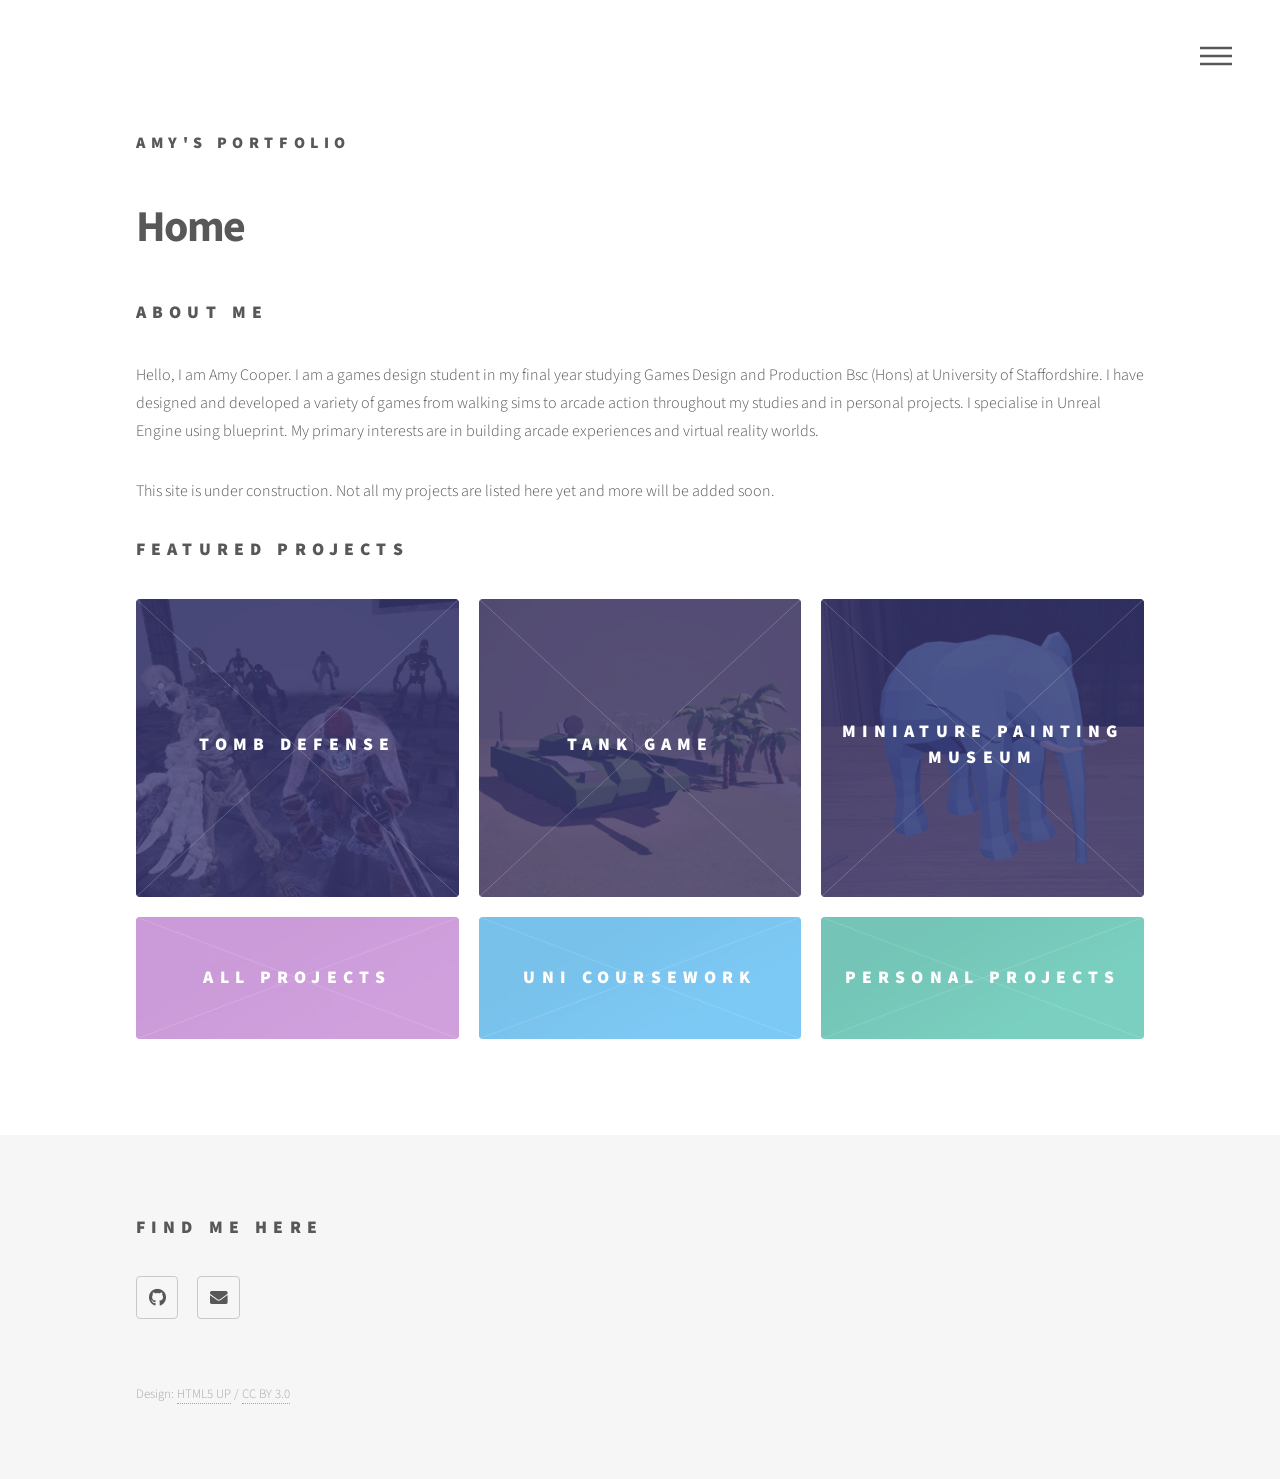
==== commit 80642869: "Site Construction Notice" ====
--- a/index.html
+++ b/index.html
@@ -51,9 +51,14 @@
 						<div class="inner">
 							<h1>Home</h1>
 							<h2>About Me</h2>
-							<p>Hello, I am Amy Cooper. I am a games design student in my final year studying Games Design and Production Bsc (Hons) at University of Staffordshire.
-								 I have designed and developed a variety of games from walking sims to arcade action throughout my studies and in personal projects. I specialise in Unreal Engine using blueprint. 
-								My primary interests are in building arcade experiences and virtual reality worlds.</p>
+							<p>
+								Hello, I am Amy Cooper. I am a games design student in my final year studying Games Design and Production Bsc (Hons) at University of Staffordshire. 
+								I have designed and developed a variety of games from walking sims to arcade action throughout my studies and in personal projects. I specialise in Unreal Engine using blueprint. 
+								My primary interests are in building arcade experiences and virtual reality worlds.
+							</p>
+							<p>
+								This site is under construction. Not all my projects are listed here yet and more will be added soon.
+							</p>
 							<h2>Featured Projects</h2>
 							<section class="tiles">
 								<article class="style1">
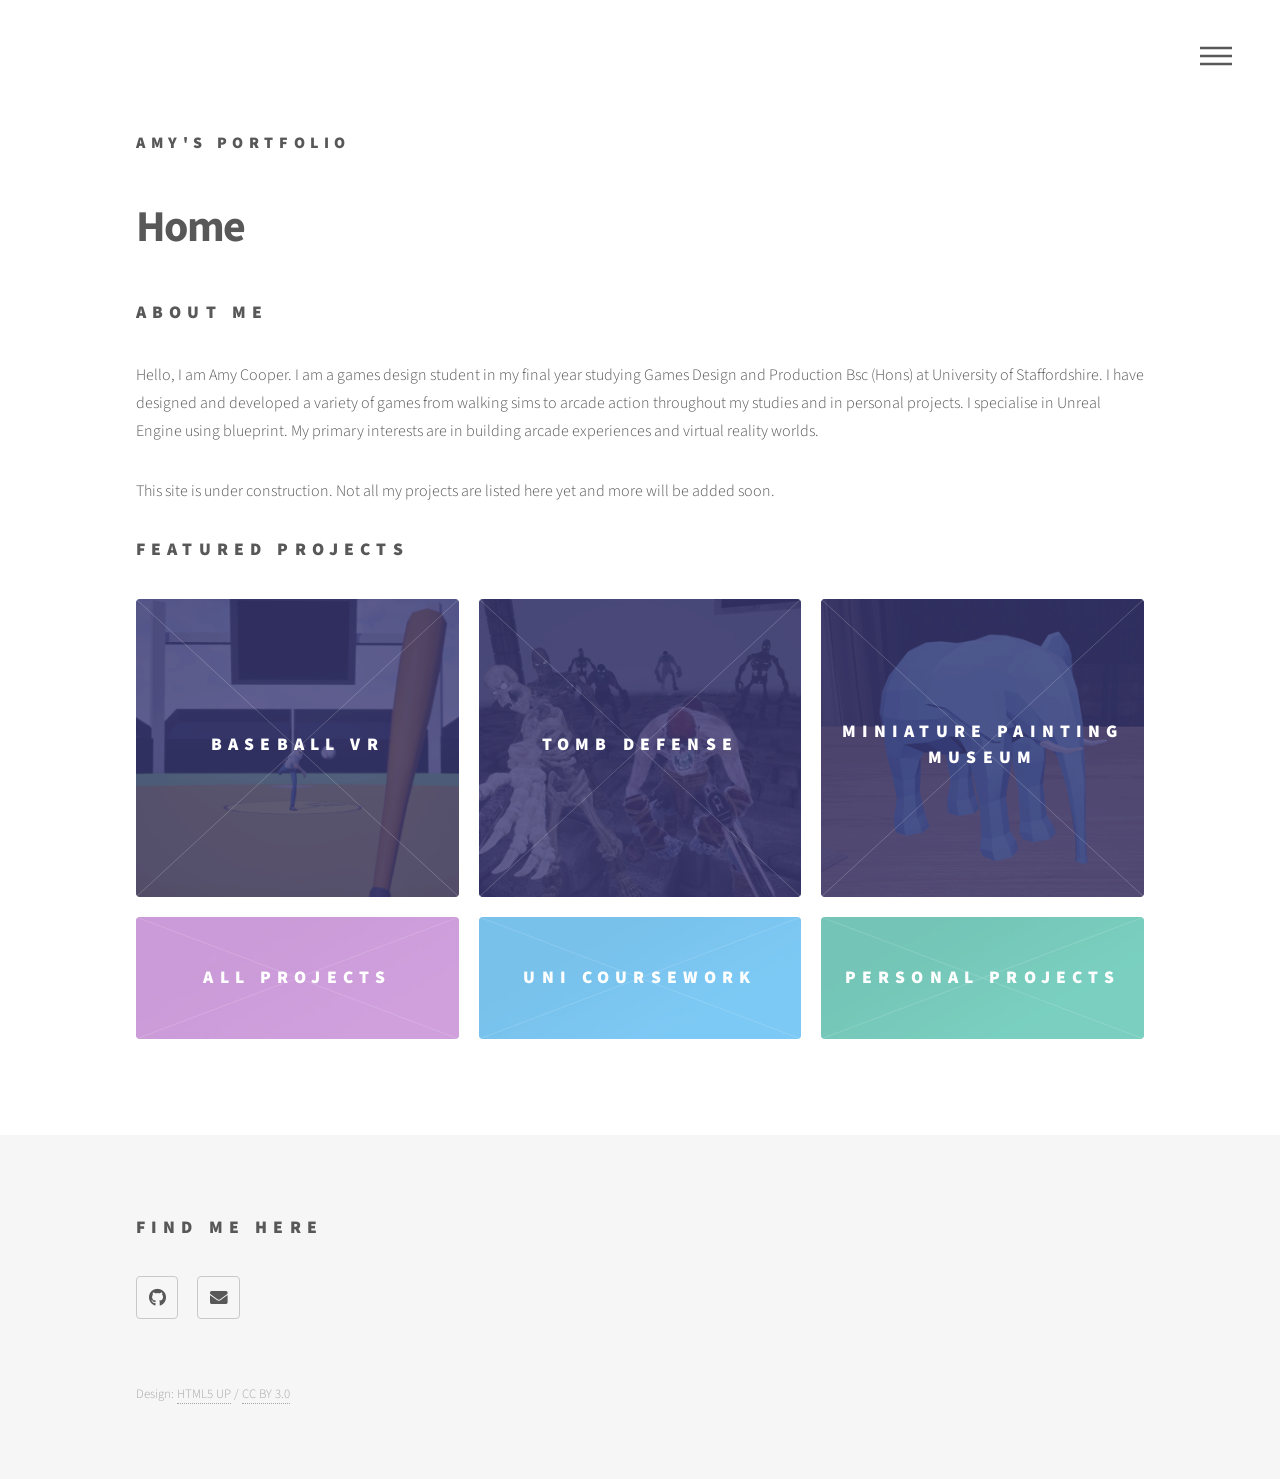
==== commit 20b51180: "Baseball VR" ====
--- a/index.html
+++ b/index.html
@@ -63,24 +63,24 @@
 							<section class="tiles">
 								<article class="style1">
 									<span class="image">
+										<img src="images/BaseballVR.jpg" alt="" />
+									</span>
+									<a href="BaseballVR.html">
+										<h2>Baseball VR</h2>
+										<div class="content">
+											<p>A gameified exerxise game for VR</p>
+										</div>
+									</a>
+								</article>
+								
+								<article class="style1">
+									<span class="image">
 										<img src="images\TombDefense.jpg" alt="" />
 									</span>
 									<a href="TombDefense.html">
 										<h2>Tomb Defense</h2>
 										<div class="content">
 											<p>Endless Arcade VR Shooter for Meta Quest</p>
-										</div>
-									</a>
-								</article>
-
-								<article class="style1">
-									<span class="image">
-										<img src="images/TankGame.jpg" alt="" />
-									</span>
-									<a href="TankGame.html">
-										<h2>Tank Game</h2>
-										<div class="content">
-											<p>An experimental co-op game using VR and a custom Arduino controller</p>
 										</div>
 									</a>
 								</article>
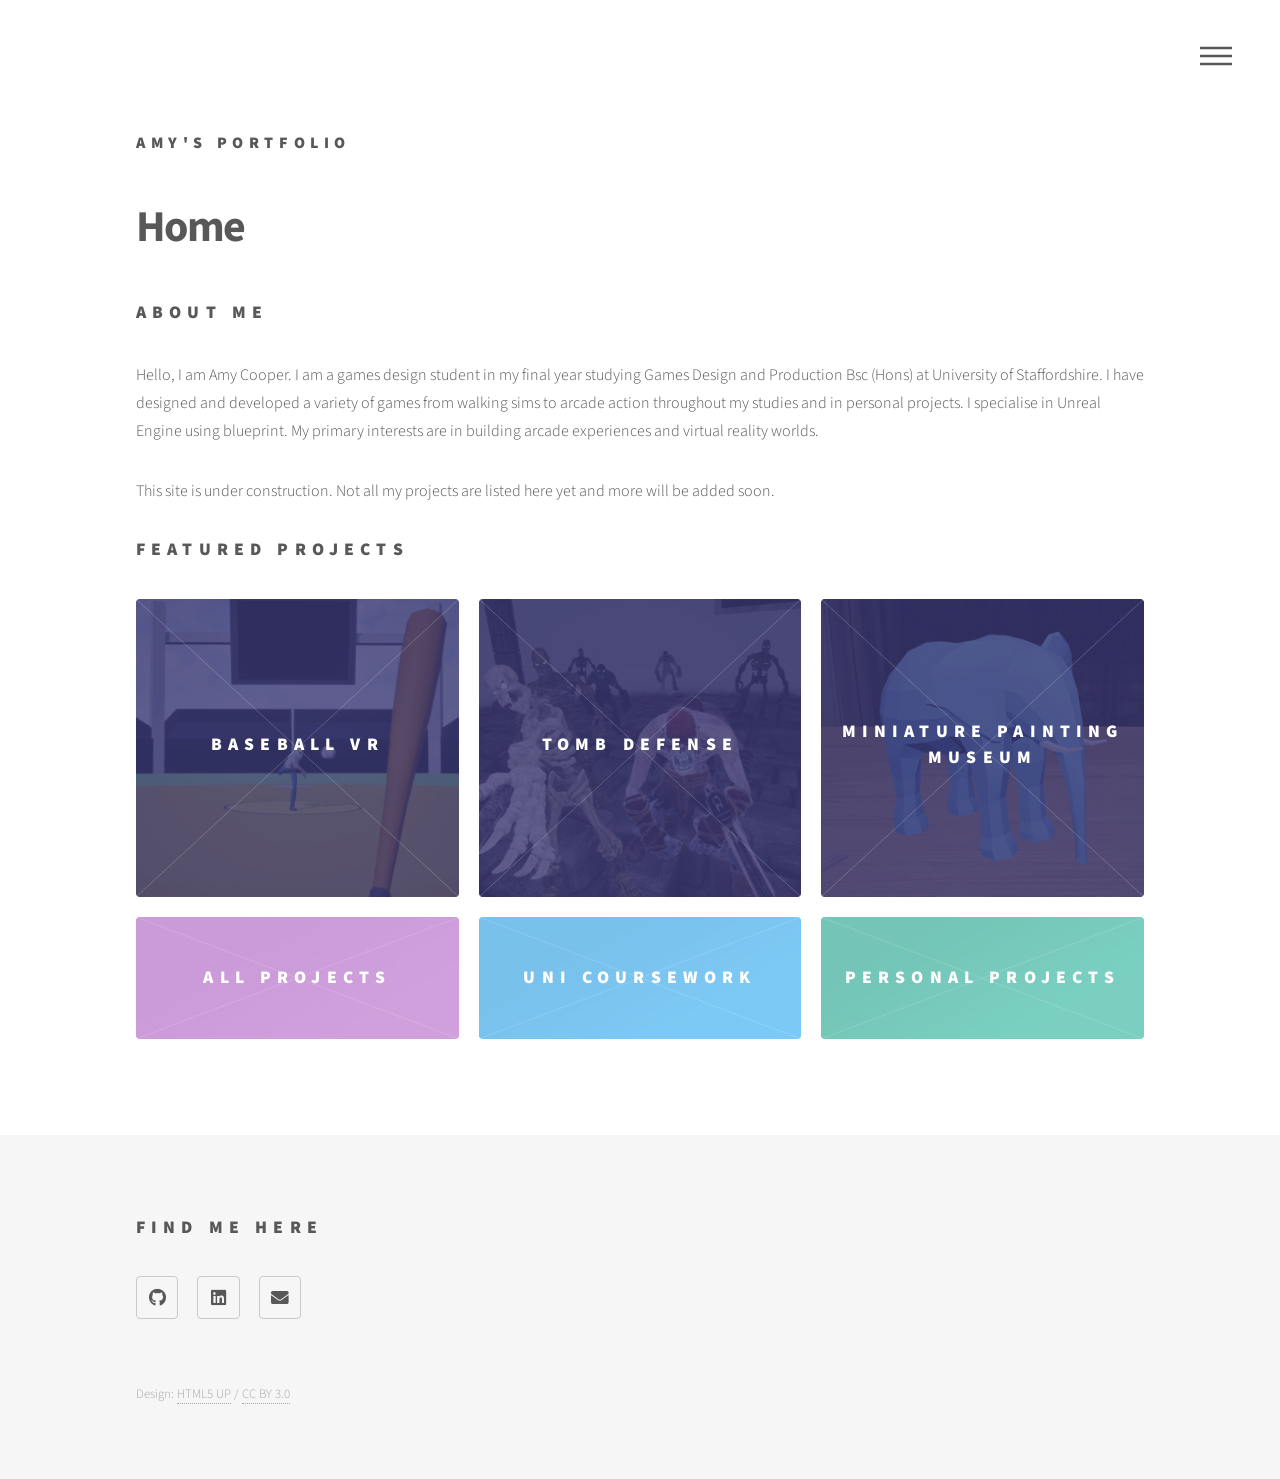
==== commit fa1b3462: "LinkedIn" ====
--- a/index.html
+++ b/index.html
@@ -11,6 +11,7 @@
 		<meta name="viewport" content="width=device-width, initial-scale=1, user-scalable=no" />
 		<link rel="stylesheet" href="assets/css/main.css" />
 		<noscript><link rel="stylesheet" href="assets/css/noscript.css" /></noscript>
+		<link rel="icon" type="image/x-icon" href="/images/favicon.svg">
 	</head>
 	<body class="is-preload">
 		<!-- Wrapper -->
@@ -133,6 +134,7 @@
 								<h2>Find me here</h2>
 								<ul class="icons">
 									<li><a href="https://github.com/RankRebellion" target="_blank" class="icon brands style2 fa-github"><span class="label">GitHub</span></a></li>
+									<li><a href="https://www.linkedin.com/in/amy-cooper-42a8a7329/" target="_blank" class="icon brands style2 fa-linkedin"><span class="label">LinkedIn</span></a></li>
 									<li><a href="mailto:AmyC5341@outlook.com" class="icon solid style2 fa-envelope"><span class="label">Email</span></a></li>
 								</ul>
 							</section>
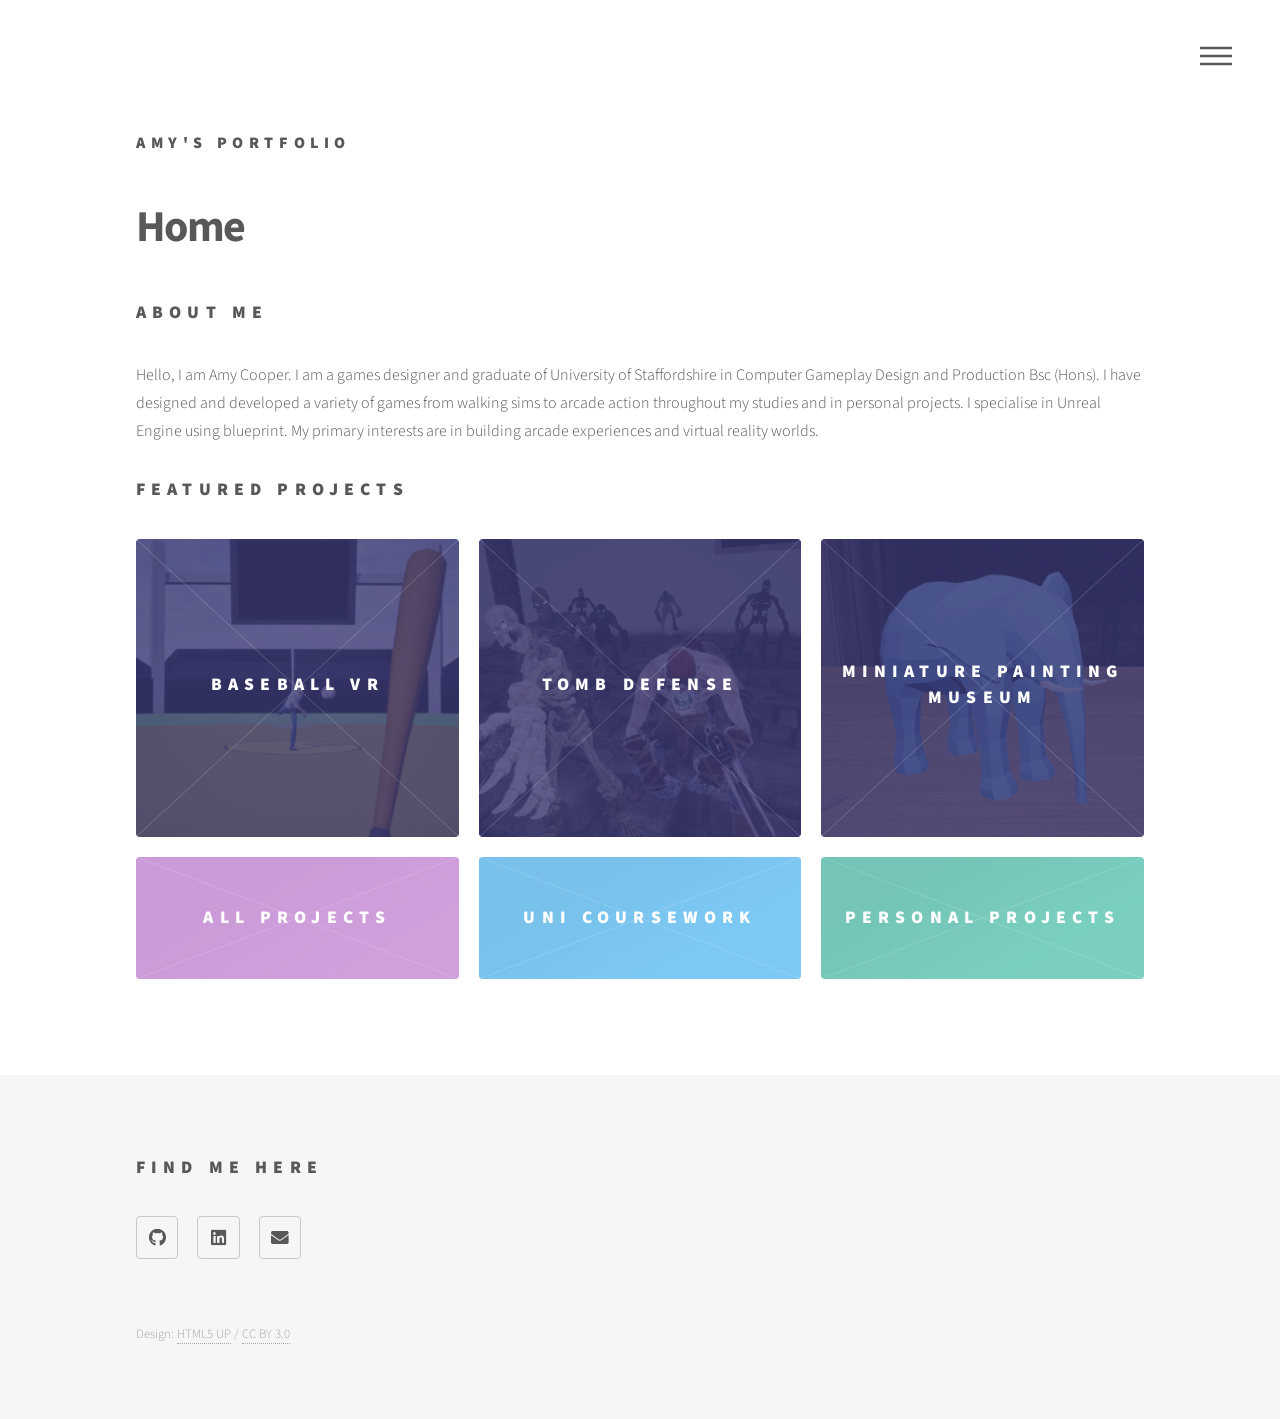
==== commit 12a977f3: "Graduation" ====
--- a/index.html
+++ b/index.html
@@ -53,12 +53,9 @@
 							<h1>Home</h1>
 							<h2>About Me</h2>
 							<p>
-								Hello, I am Amy Cooper. I am a games design student in my final year studying Games Design and Production Bsc (Hons) at University of Staffordshire. 
+								Hello, I am Amy Cooper. I am a games designer and graduate of University of Staffordshire in Computer Gameplay Design and Production Bsc (Hons). 
 								I have designed and developed a variety of games from walking sims to arcade action throughout my studies and in personal projects. I specialise in Unreal Engine using blueprint. 
 								My primary interests are in building arcade experiences and virtual reality worlds.
-							</p>
-							<p>
-								This site is under construction. Not all my projects are listed here yet and more will be added soon.
 							</p>
 							<h2>Featured Projects</h2>
 							<section class="tiles">
